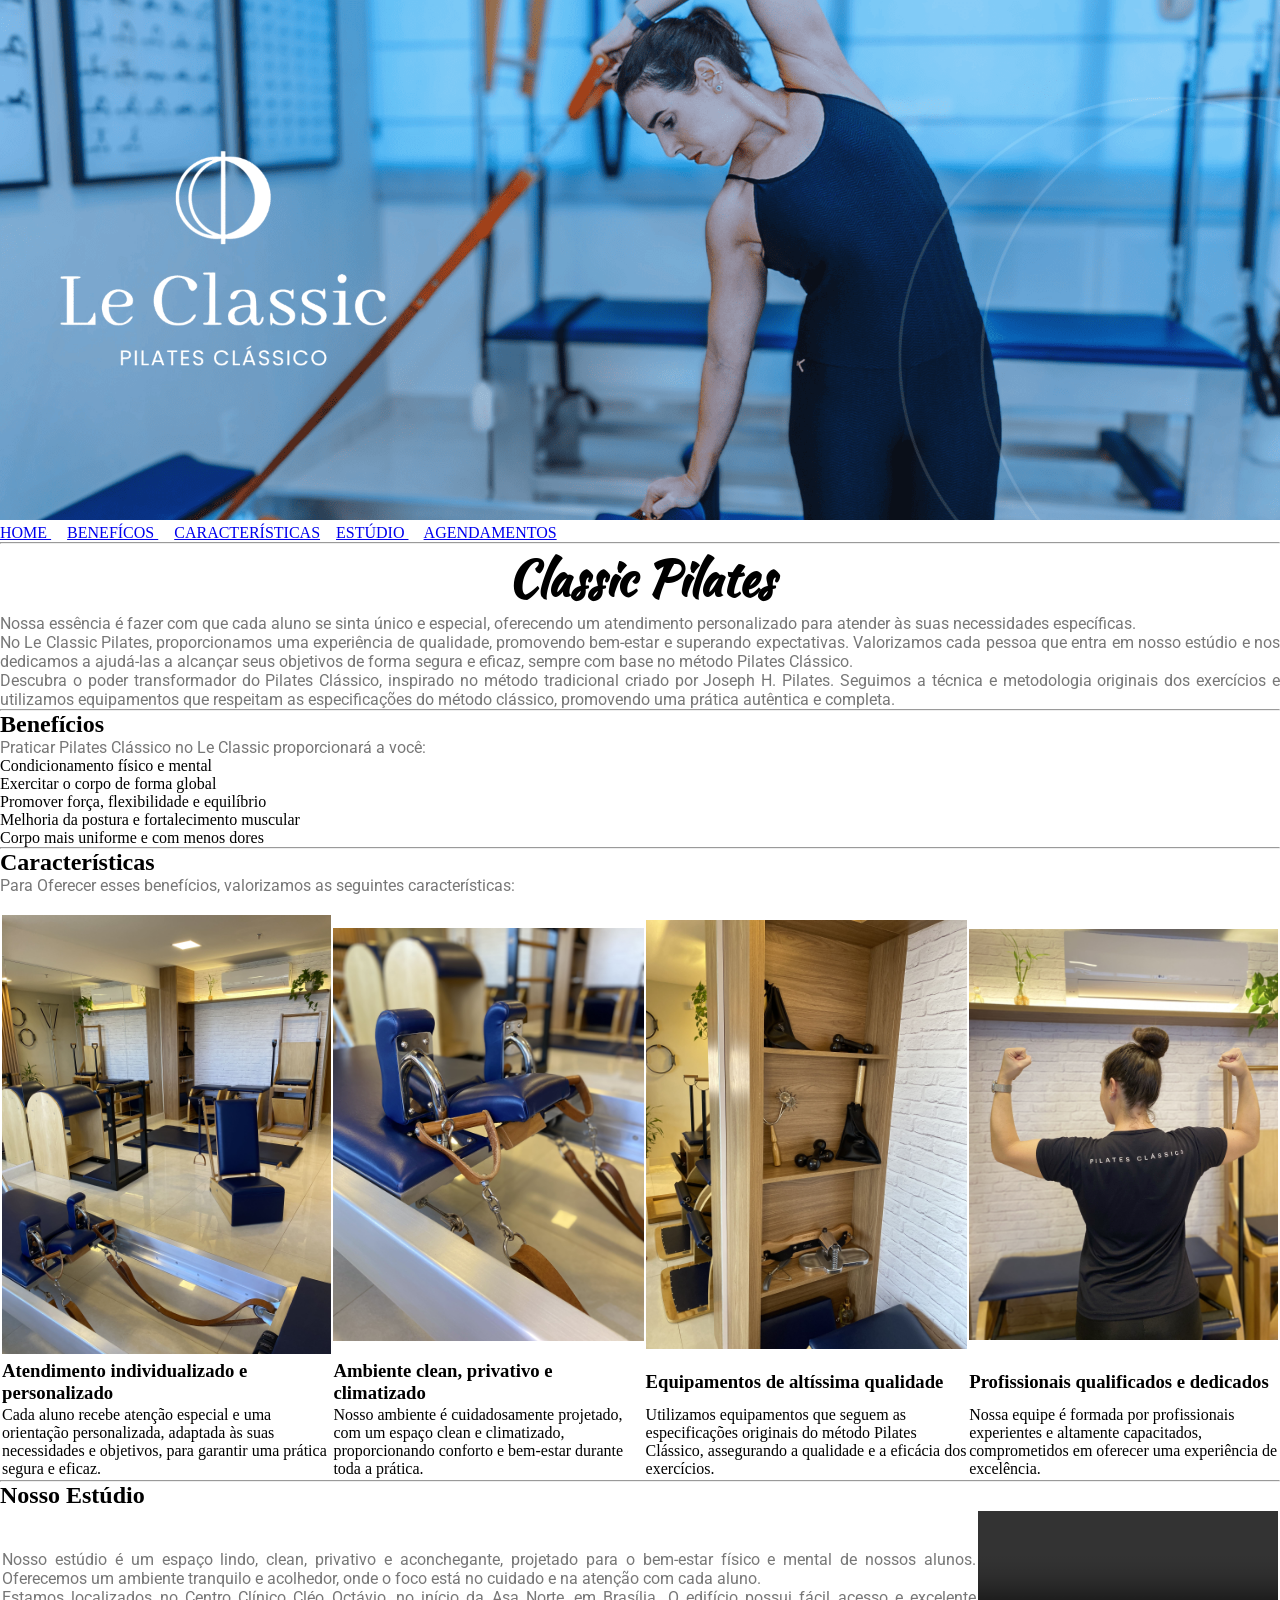
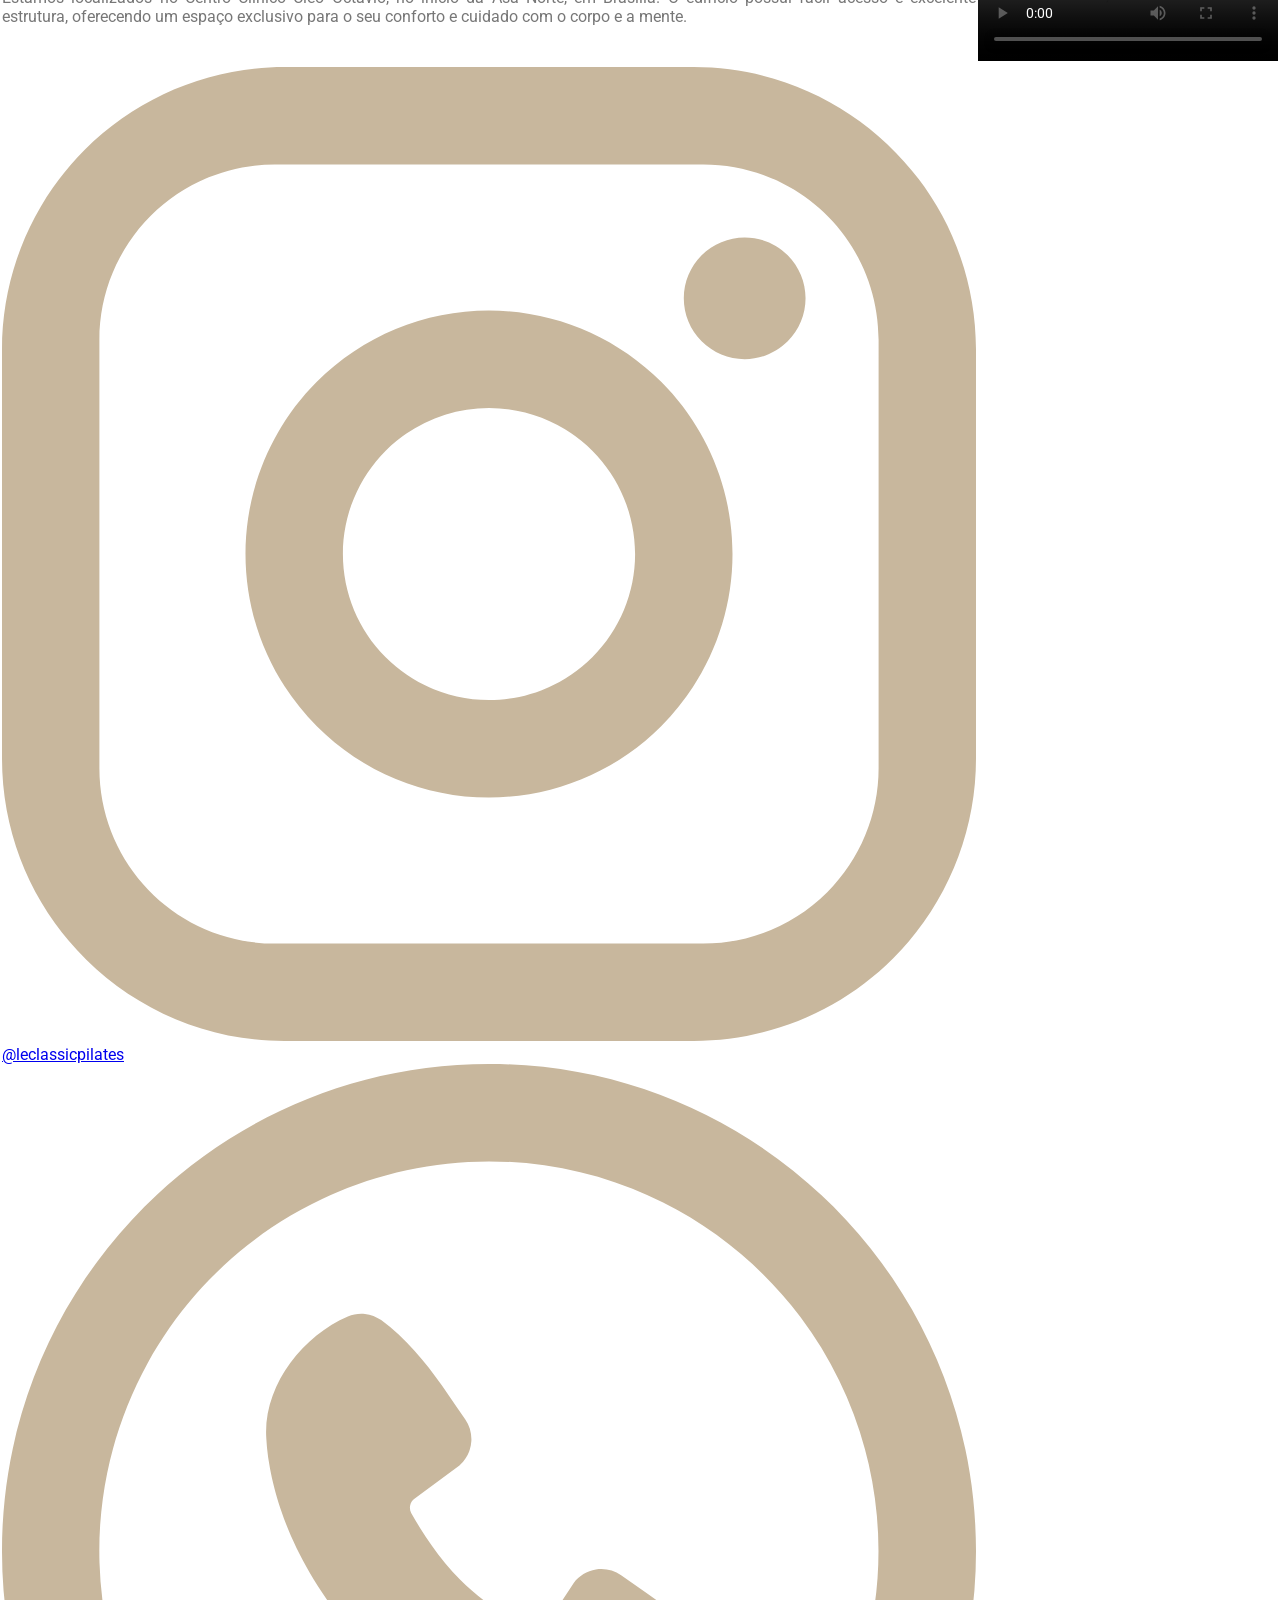
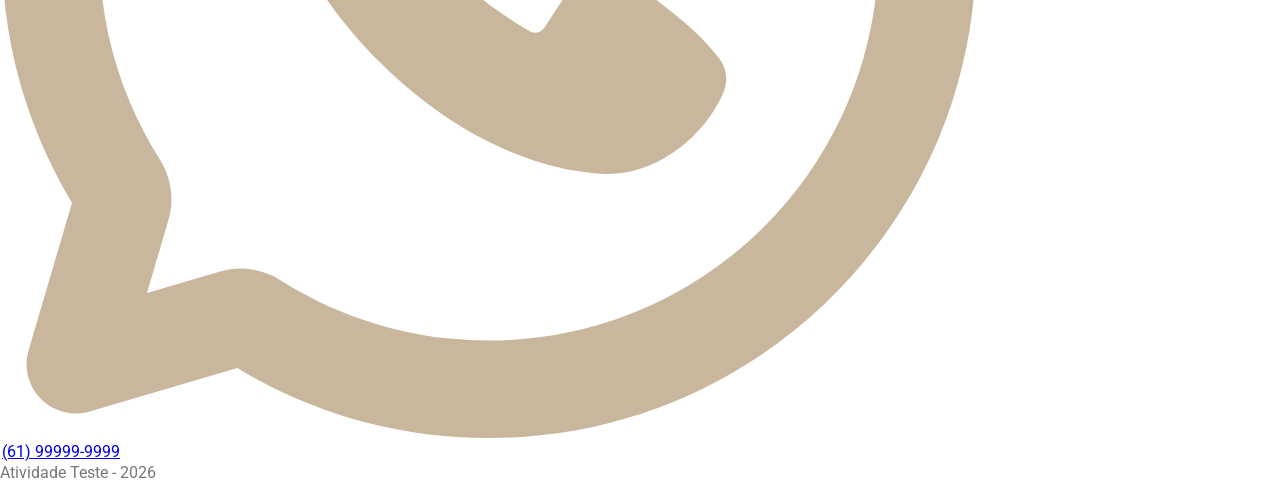
==== conteudo-leclassic/index.html @ 8fb88165 "Add files via upload" ====
<!DOCTYPE html>
<html lang="pt-br">

<head>
    <meta charset="UTF-8">

    <meta name="viewport" content="width=device-width, initial-scale=1.0">
    <meta name="author" content="Le Ferro">
    <meta name="keywords" content="separado por, até 150 caracteres">
    <meta name="description" content="até 90 caracteres">

    <title>Le Classic Pilates</title>

    <link rel="stylesheet" type="text/css" href="style.css">

</head>

<body>
    <img src="img/banner.png"
        alt="Mulher praticando alongamento em estúdio de Pilates com o logo “Le Classic” e o texto “Pilates Clássico”." />
        
            <a href="#"> HOME </a>&nbsp;&nbsp;&nbsp;
            <a href="#pag-benefícios"> BENEFÍCOS </a>&nbsp;&nbsp;&nbsp;
            <a href="#pag-características"> CARACTERÍSTICAS</a>&nbsp;&nbsp;&nbsp;
            <a href="#pag-estudio"> ESTÚDIO </a>&nbsp;&nbsp;&nbsp;
            <a href="agendamentos.html" target="_blank"> AGENDAMENTOS </a>

    <hr id="pag-benefícios" />

        <h1>Classic Pilates</h1>


        <p>Nossa essência é fazer com que cada aluno se sinta único e especial,
            oferecendo um atendimento personalizado para atender às
            suas necessidades específicas.</p>

        <p>No Le Classic Pilates, proporcionamos uma experiência de qualidade,
            promovendo bem-estar e superando expectativas.
            Valorizamos cada pessoa que entra em nosso estúdio e nos dedicamos a ajudá-las a
            alcançar seus objetivos de forma segura e eficaz,
            sempre com base no método Pilates Clássico.</p>

        <p>Descubra o poder transformador do Pilates Clássico,
            inspirado no método tradicional criado por Joseph H. Pilates.
            Seguimos a técnica e metodologia originais dos exercícios e
            utilizamos equipamentos que respeitam as especificações do método clássico,
            promovendo uma prática autêntica e completa.</p>

        <hr id="pag-características" />


            <h2>Benefícios</h2>


        <p>Praticar Pilates Clássico no Le Classic proporcionará a você:</p>

        <ul>
            <li>Condicionamento físico e mental</li>
            <li>Exercitar o corpo de forma global</li>
            <li>Promover força, flexibilidade e equilíbrio</li>
            <li>Melhoria da postura e fortalecimento muscular</li>
            <li>Corpo mais uniforme e com menos dores</li>
        </ul>
        <hr />


            <h2>Características</h2>


        <p>Para Oferecer esses benefícios, valorizamos as seguintes características:</p>
        <br>

        <table>
            <tr> <!--Referente as colunas de imagens-->
                <td> <img src="img/caracteristica2.jpg"> </td>
                <td> <img src="img/caracteristica3.jpg"> </td>
                <td> <img src="img/caracteristica1.jpg"> </td>
                <td> <img src="img/caracteristica4.jpg"> </td>
            </tr>

            <tr> <!--Referente aos titulos das img-->

                <td>

                        <h3>Atendimento individualizado e personalizado</h3>

                </td>

                <td>

                        <h3>Ambiente clean, privativo e climatizado</h3>
                    
                </td>

                <td>

                        <h3>Equipamentos de altíssima qualidade</h3>
                    
                </td>

                <td>
                        <h3>Profissionais qualificados e dedicados</h3>
                </td>

            </tr>

            <tr> <!--Descrição-->
                <td>
                    Cada aluno recebe atenção especial e uma orientação personalizada, adaptada às suas necessidades e
                    objetivos, para garantir uma prática segura e eficaz.
                </td>
                <td>
                    Nosso ambiente é cuidadosamente projetado, com um espaço clean e climatizado, proporcionando
                    conforto e bem-estar durante toda a prática.
                </td>
                <td>
                    Utilizamos equipamentos que seguem as especificações originais do método Pilates Clássico,
                    assegurando a qualidade e a eficácia dos exercícios.
                </td>
                <td>
                    Nossa equipe é formada por profissionais experientes e altamente capacitados, comprometidos em
                    oferecer uma experiência de excelência.
                </td>
            </tr>
        </table>
        <hr id="pag-estudio" />



            <h2>Nosso Estúdio</h2>


        <table>
            <tr>
                <td>
                    <p>
                        Nosso estúdio é um espaço lindo, clean, privativo e aconchegante, projetado para o bem-estar
                        físico e mental de nossos alunos.
                        Oferecemos um ambiente tranquilo e acolhedor, onde o foco está no cuidado e na atenção com cada
                        aluno.
                    </p>

                    <p>
                        Estamos localizados no Centro Clínico Cléo Octávio, no início da Asa Norte, em Brasília.
                        O edifício possui fácil acesso e excelente estrutura,
                        oferecendo um espaço exclusivo para o seu conforto e cuidado com o corpo e a mente.
                    </p>
                </td>

                <td>
                    <video src=""  controls autoplay preload="auto" loop>
                        Sem vídeo por enquanto
                    </video>
                </td>
            </tr>

            <tr>
                <td>
                    <p>

                        <a href="https://www.instagram.com/leclassicpilates" target="_blank">
                            <img src="img/logo-insta.svg" />
                            @leclassicpilates
                        </a>

                        <a href="Https://wa.me/+6199999999" target="_blank">
                            <img src="img/logo-whats.svg" />
                            (61) 99999-9999
                        </a>
                    </p>
                </td>
            </tr>


        </table>

        <p>Atividade Teste - 2026</p>
    
</body>

</html>
---- conteudo-leclassic/style.css ----
/*seletor{propriedades:valor;}*/

@import url('https://fonts.googleapis.com/css2?family=Kaushan+Script&family=Roboto:ital,wght@0,100..900;1,100..900&display=swap');

*{margin:0; padding: 0;}

body{
    background-color: rgb(255, 255, 255);
}

img {
    width: 100%;
    height: 100% ;
}

a{}

h1{
    font-family: "Kaushan Script", cursive;
    font-size: 3rem;
 
    text-align: center;
}

p{
    font-family: "Roboto", sans-serif;
    font-size: 1rem;
    color: #777;
    text-align: justify;
}
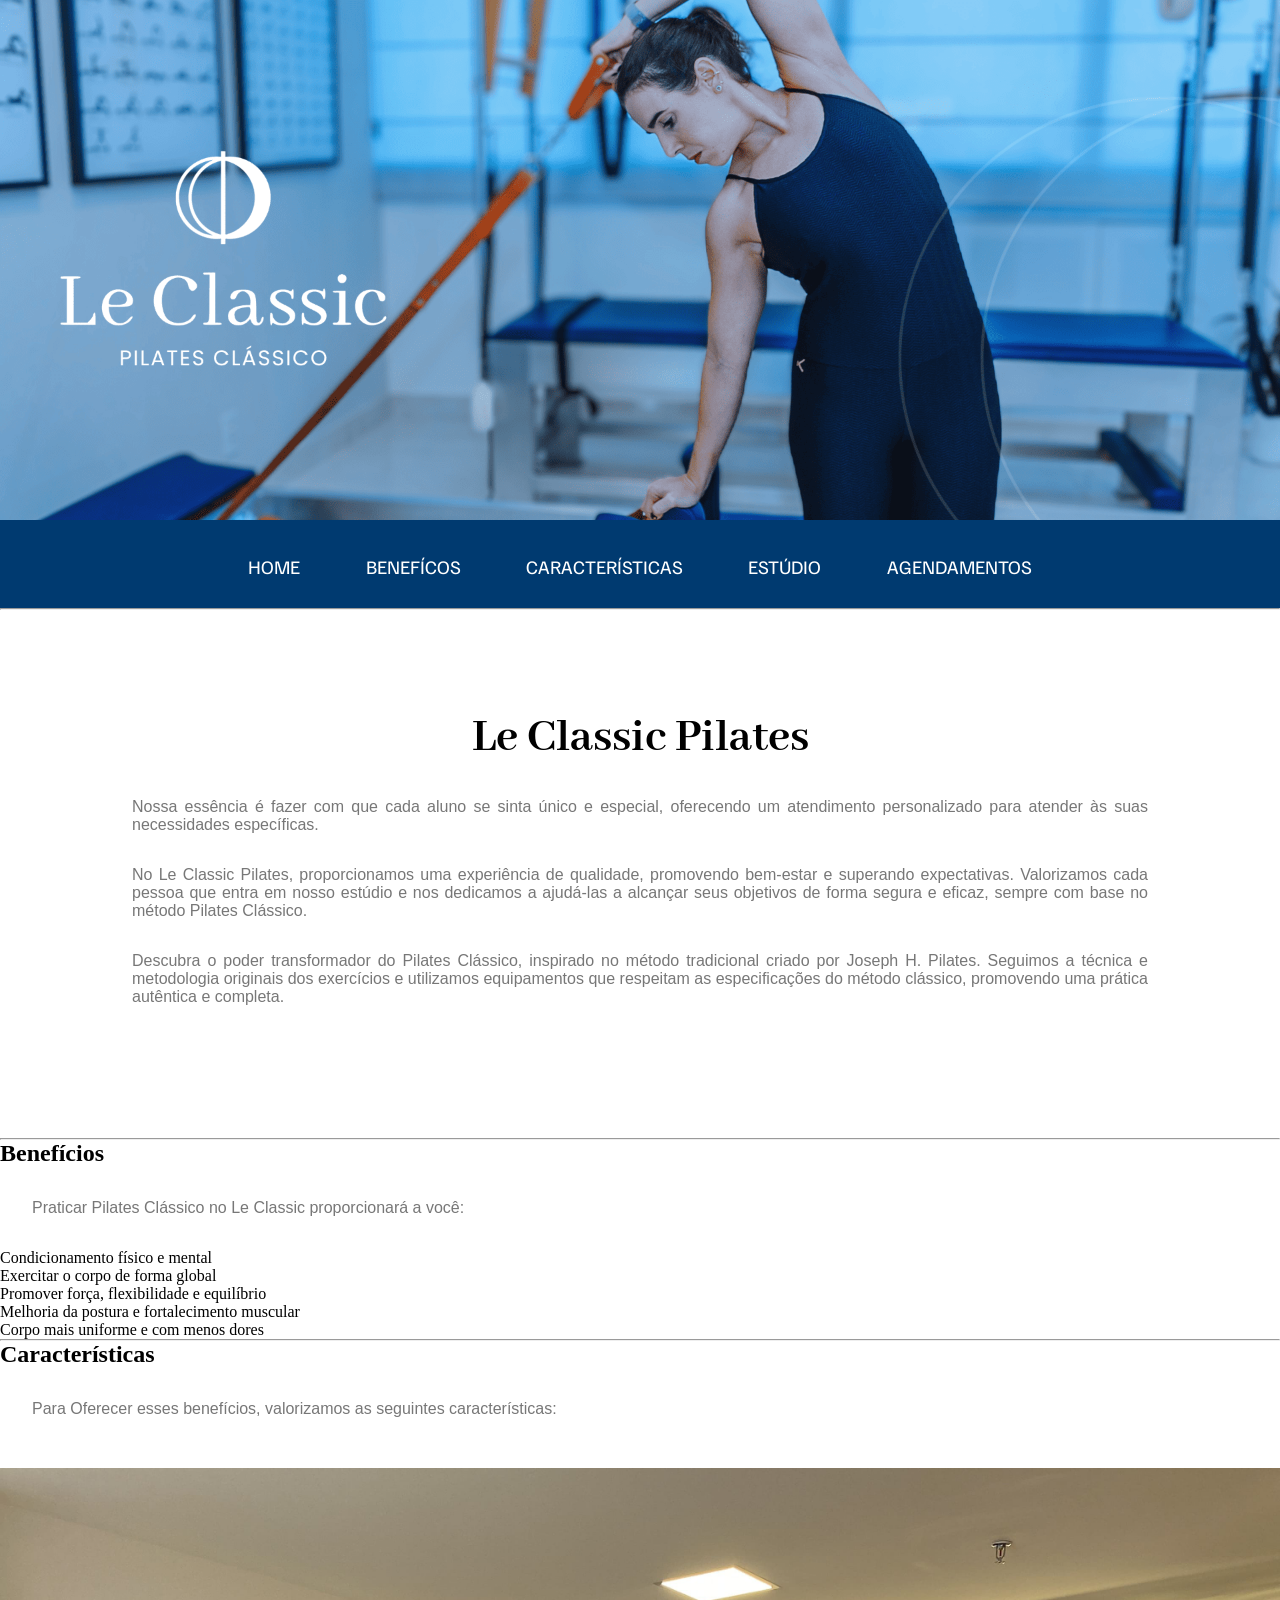
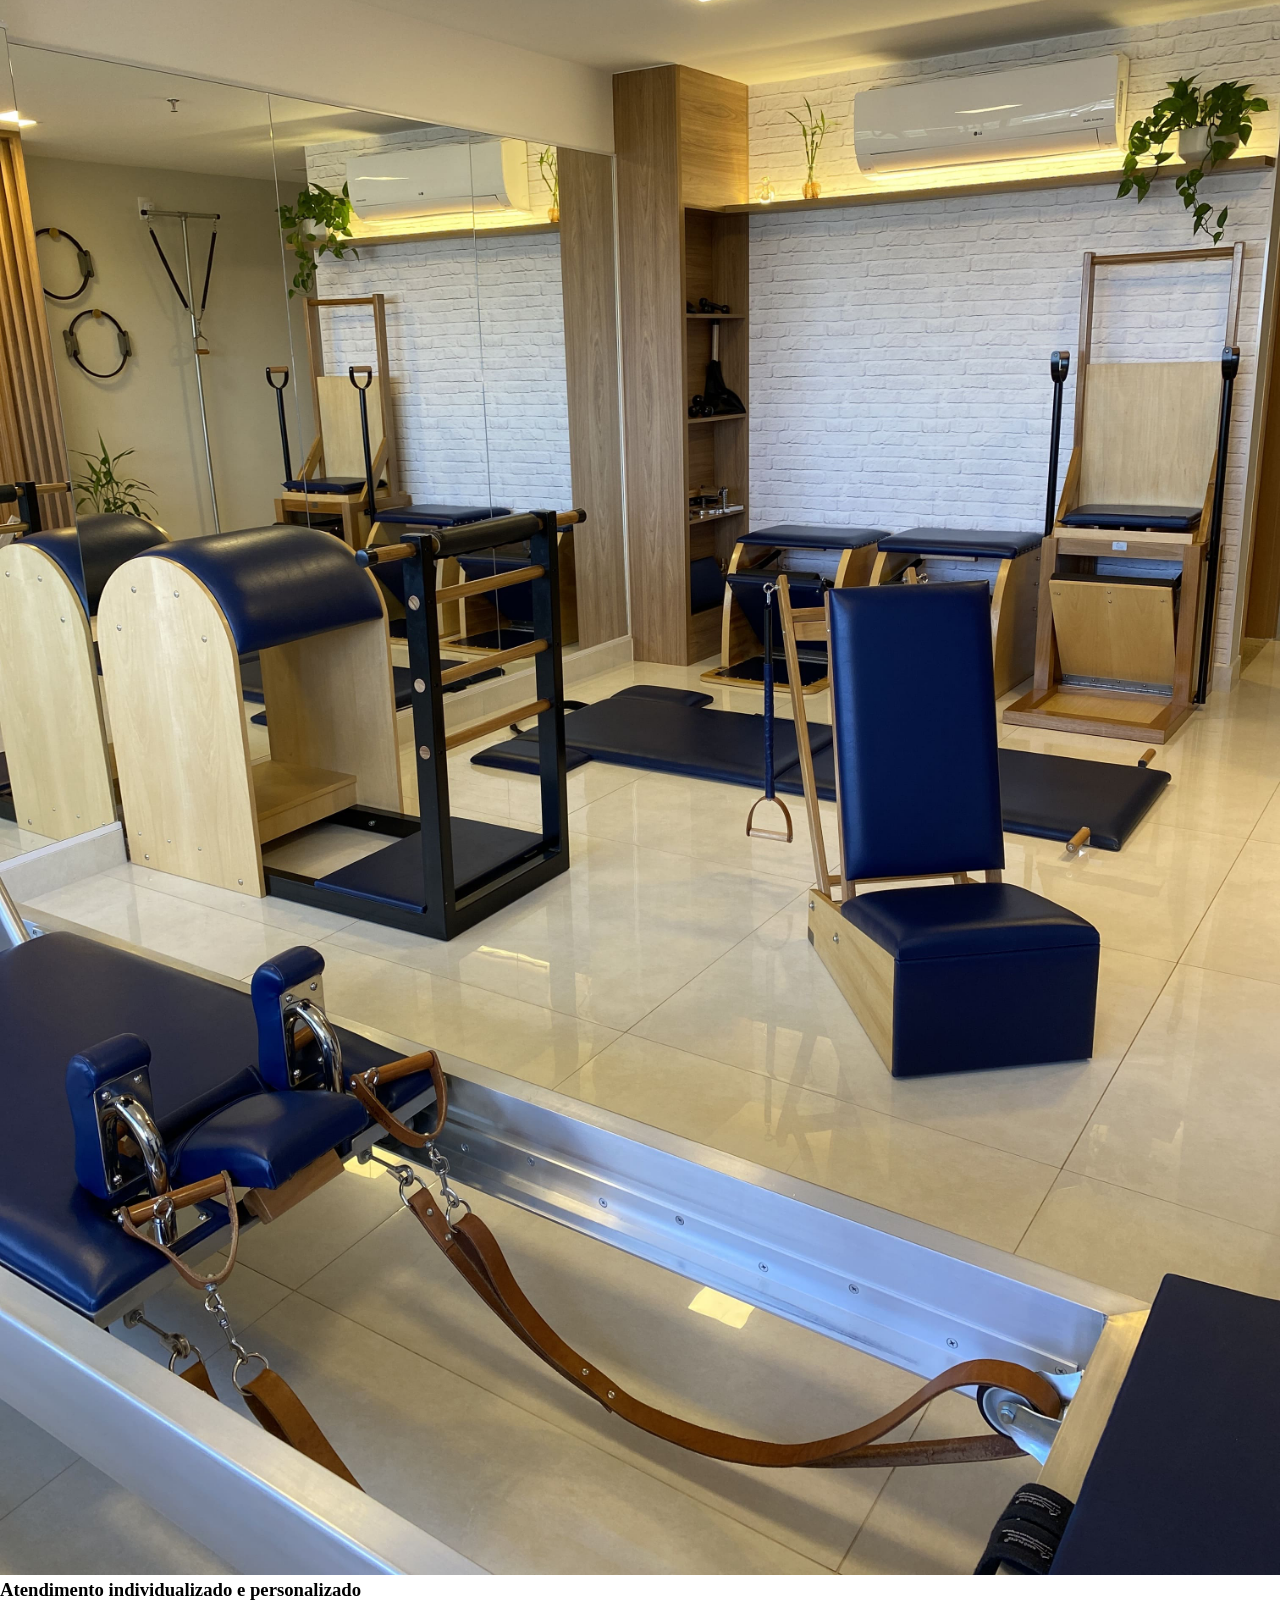
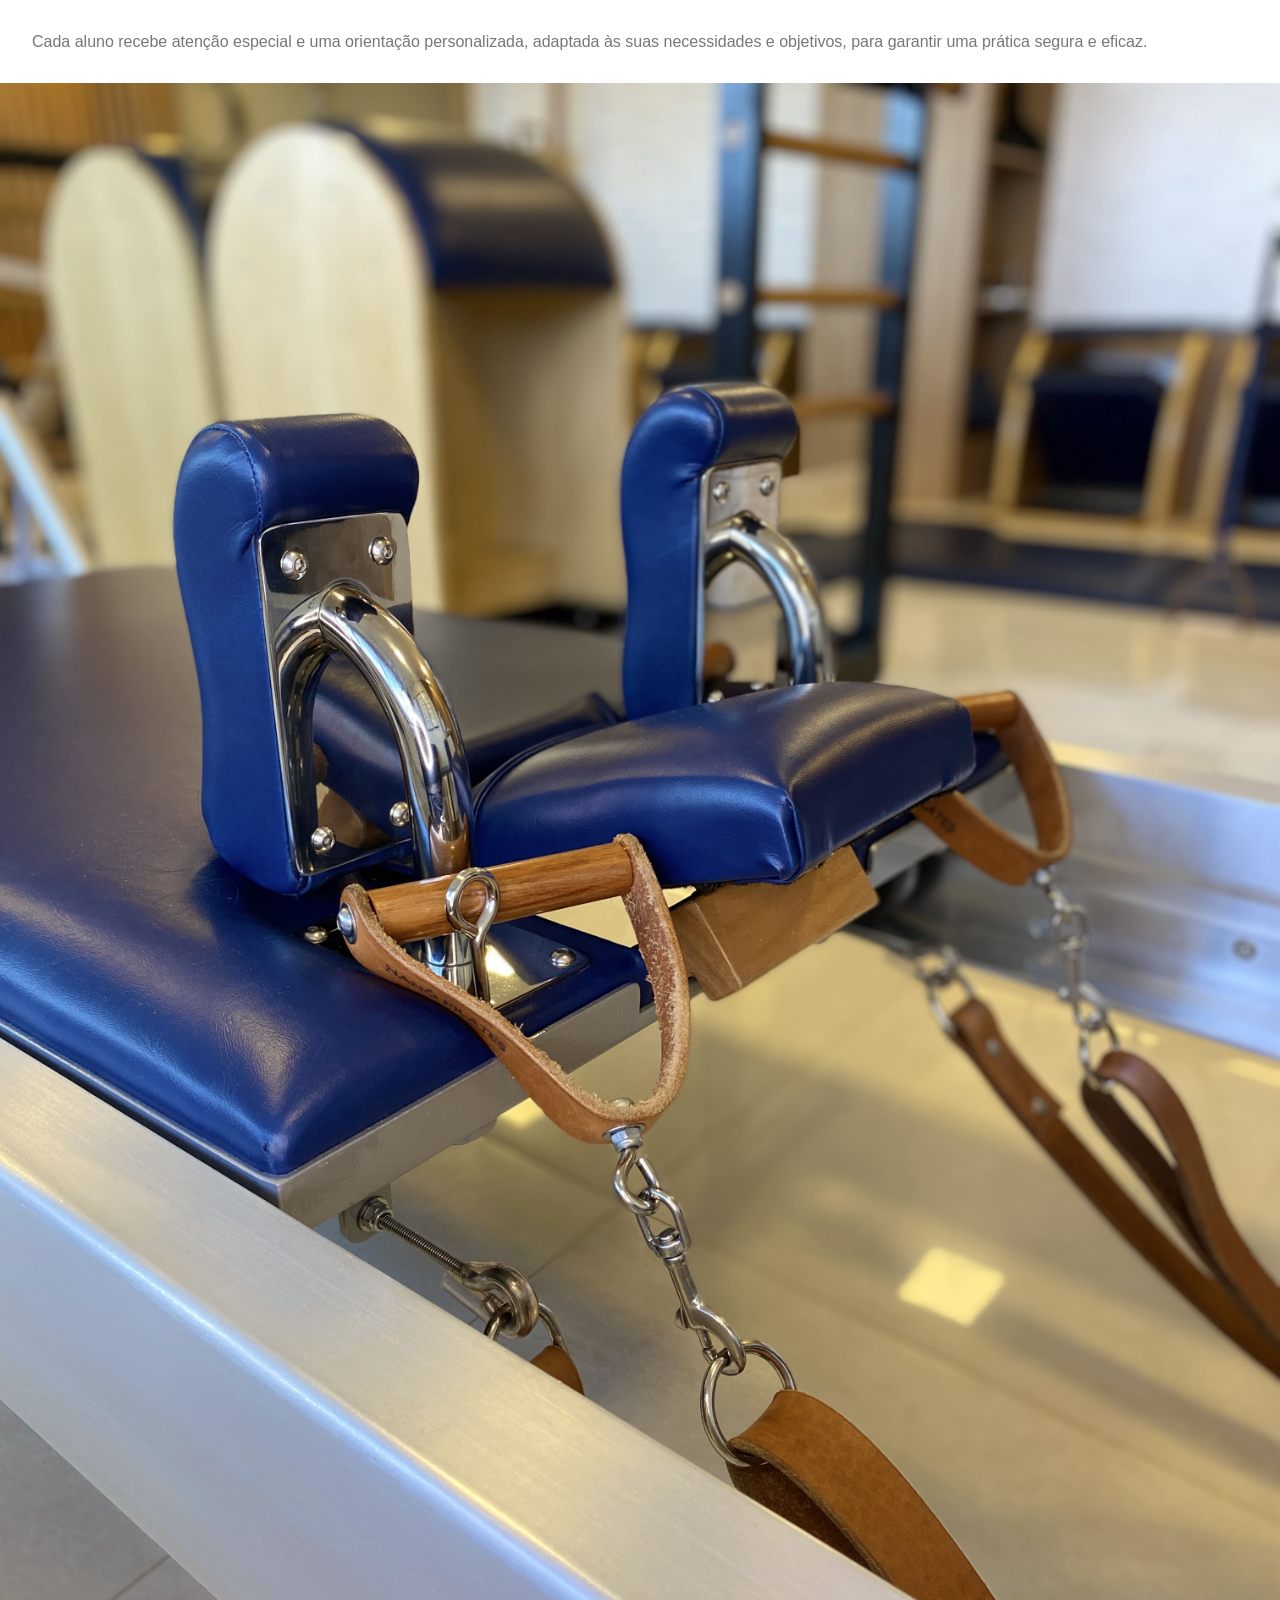
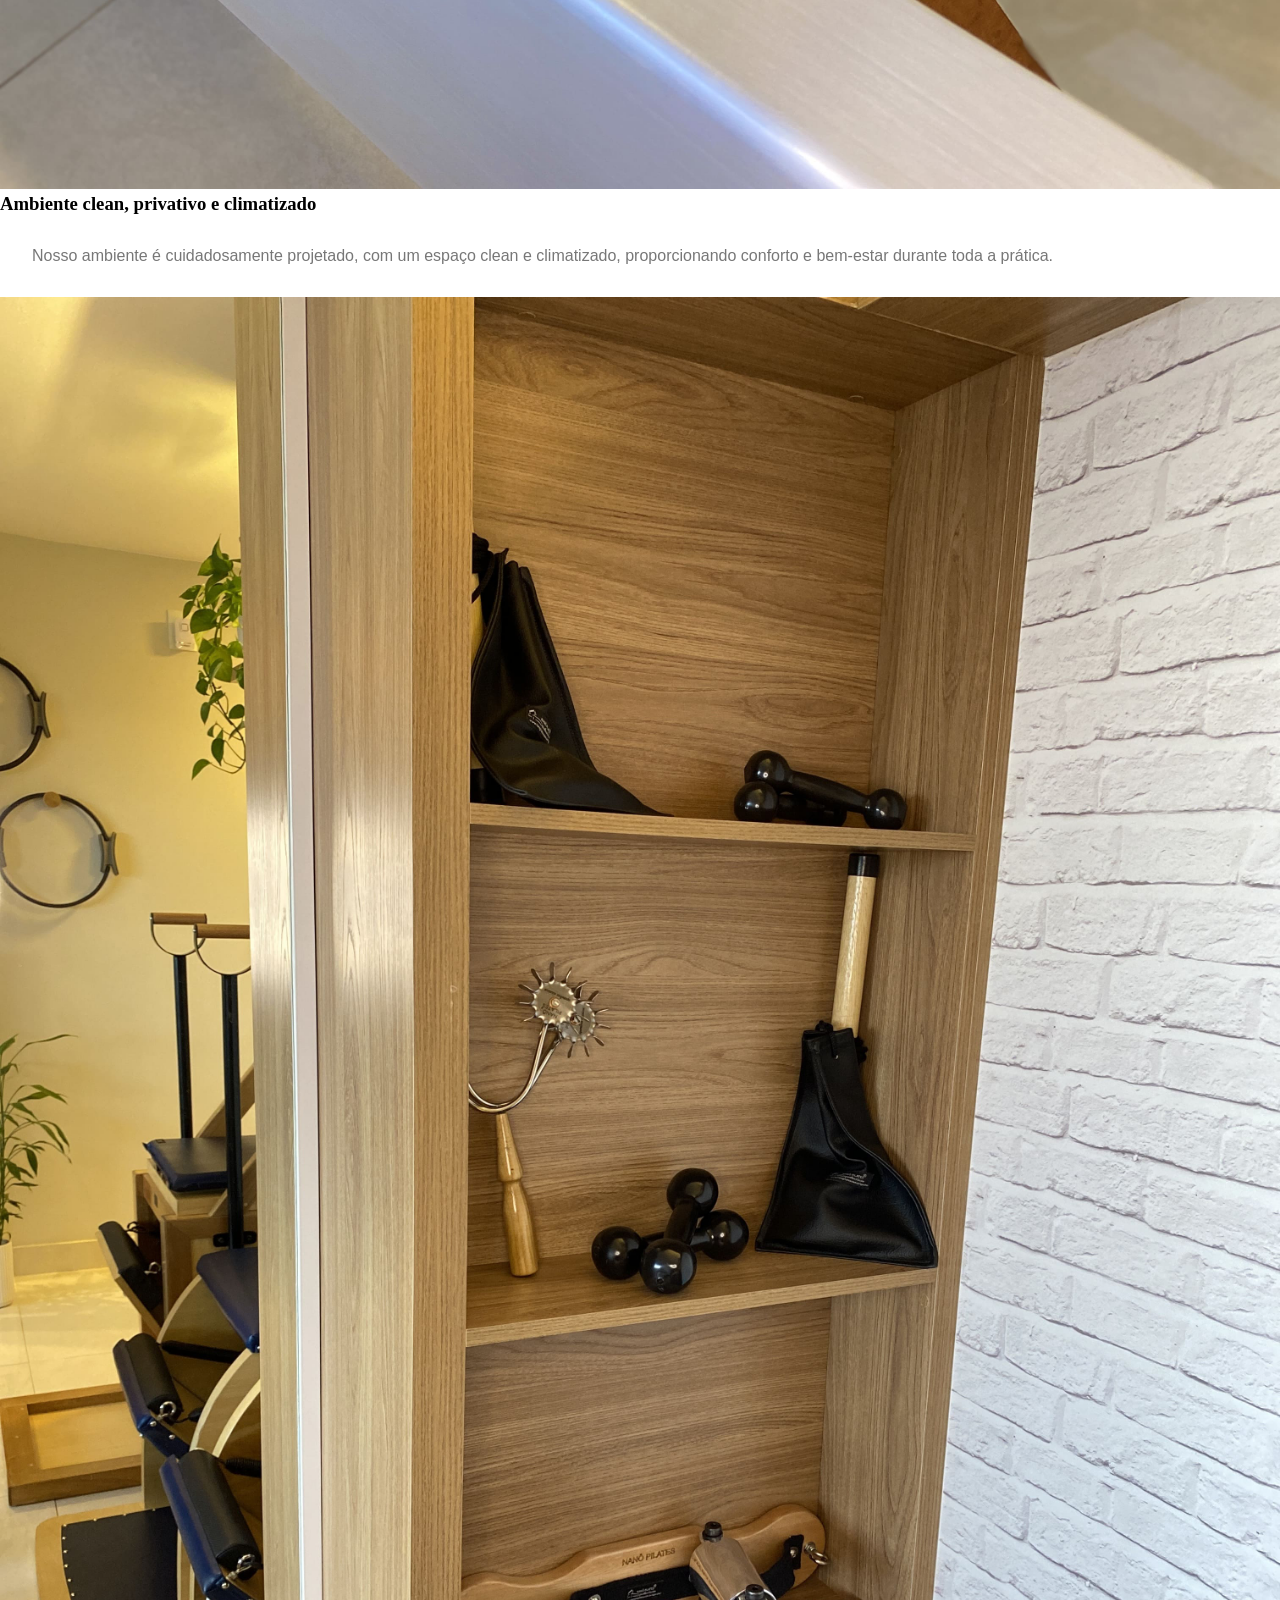
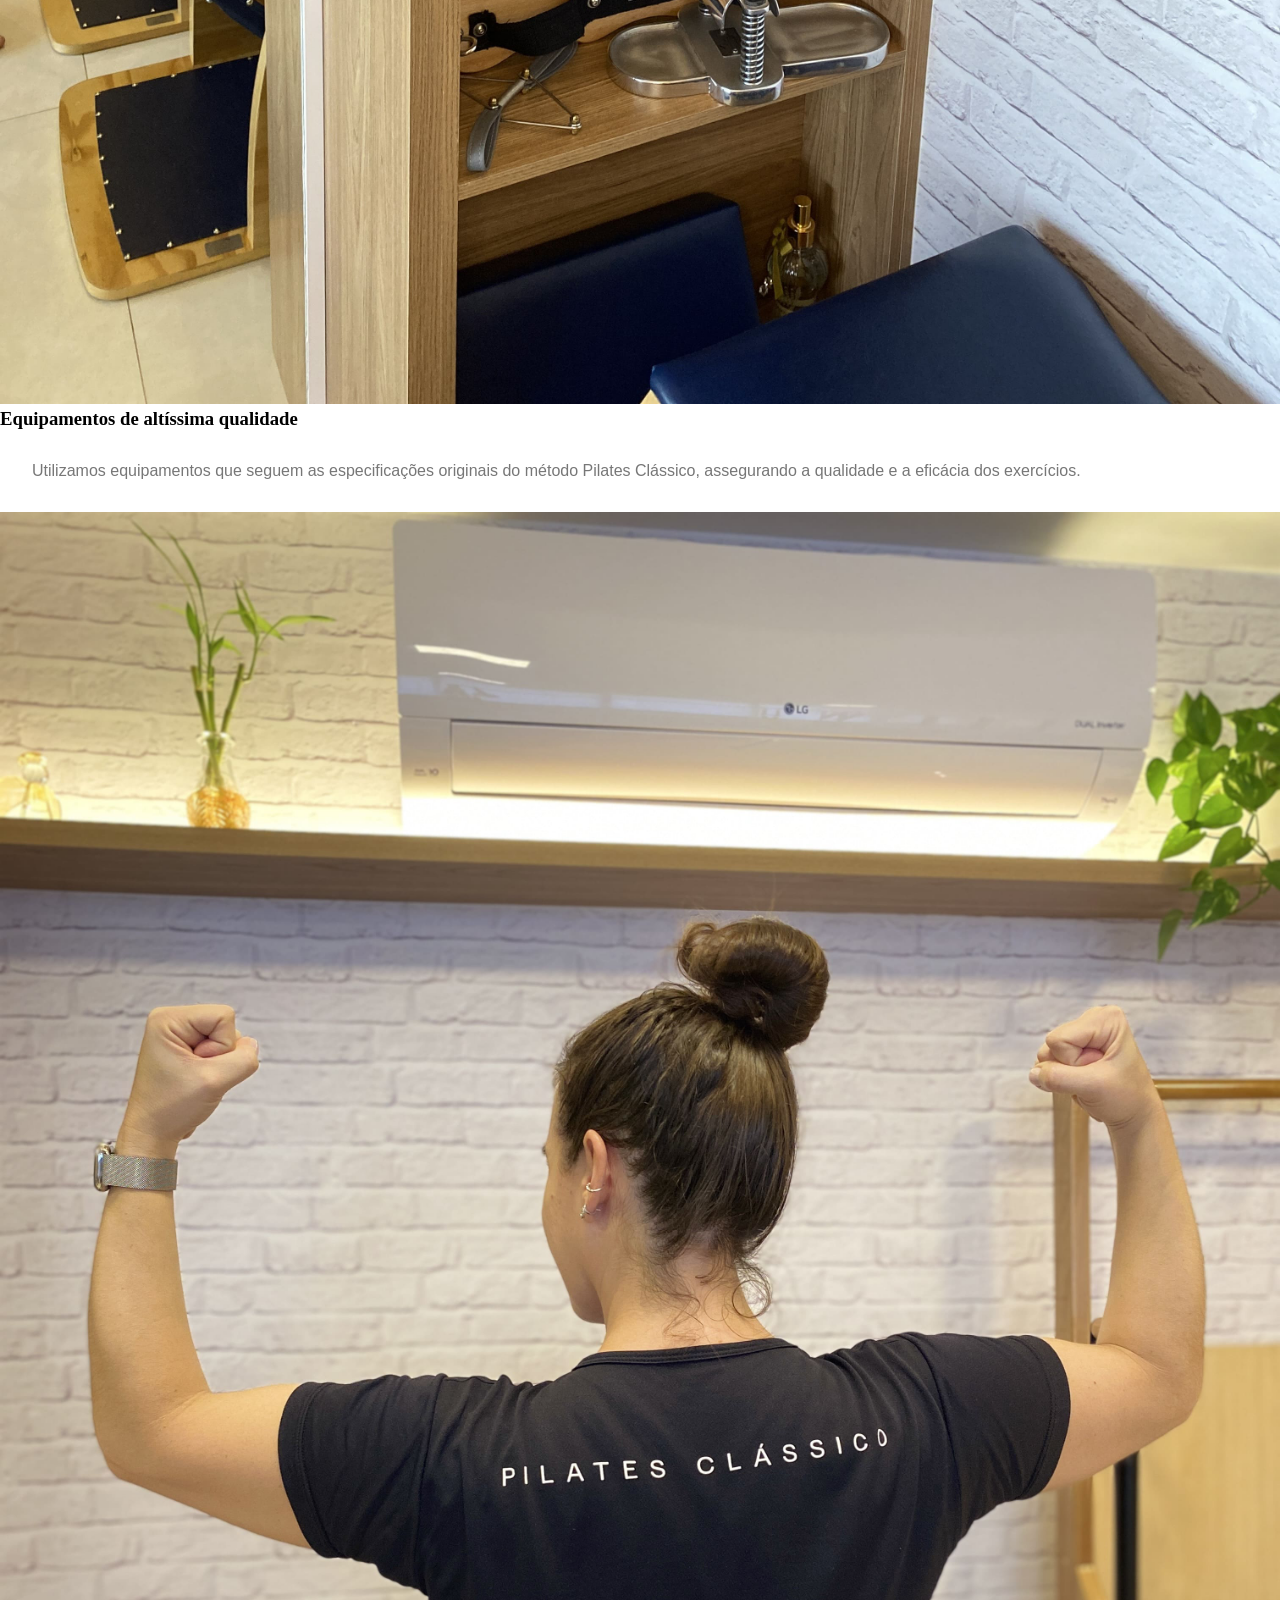
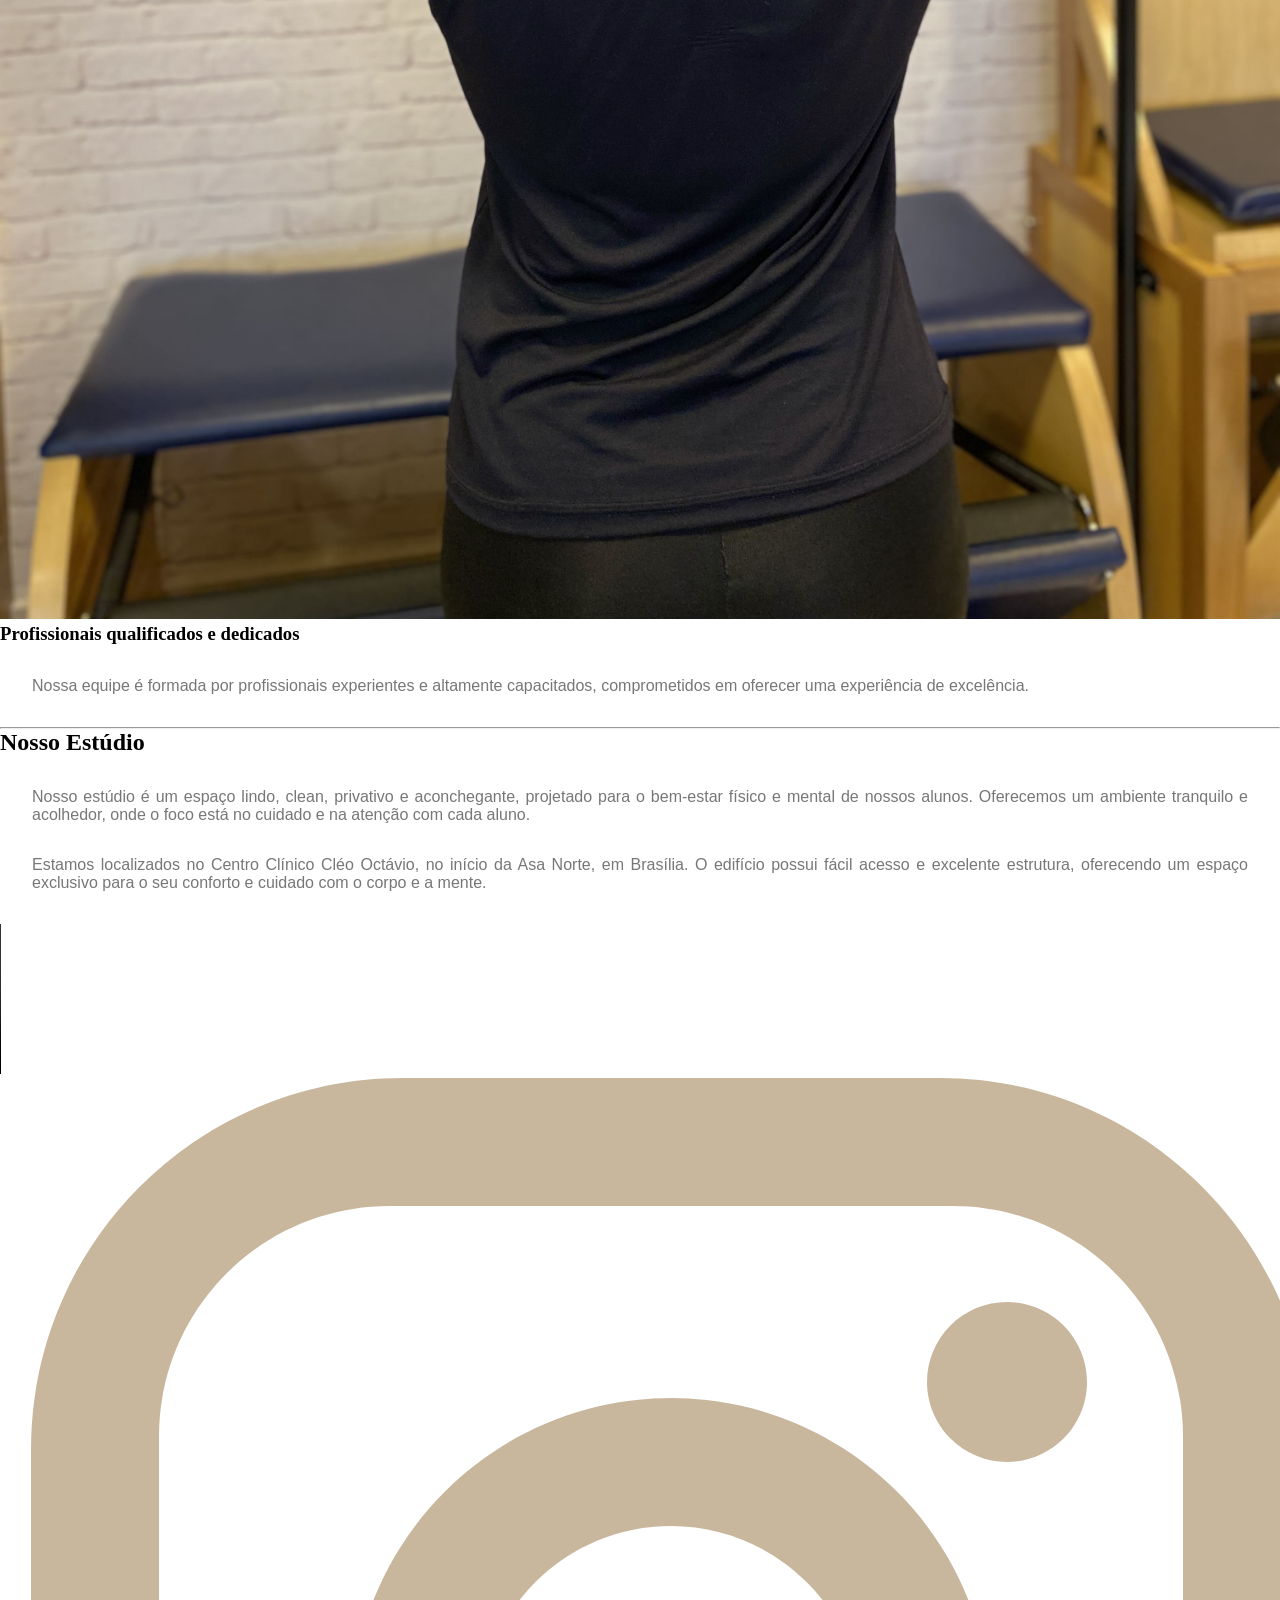
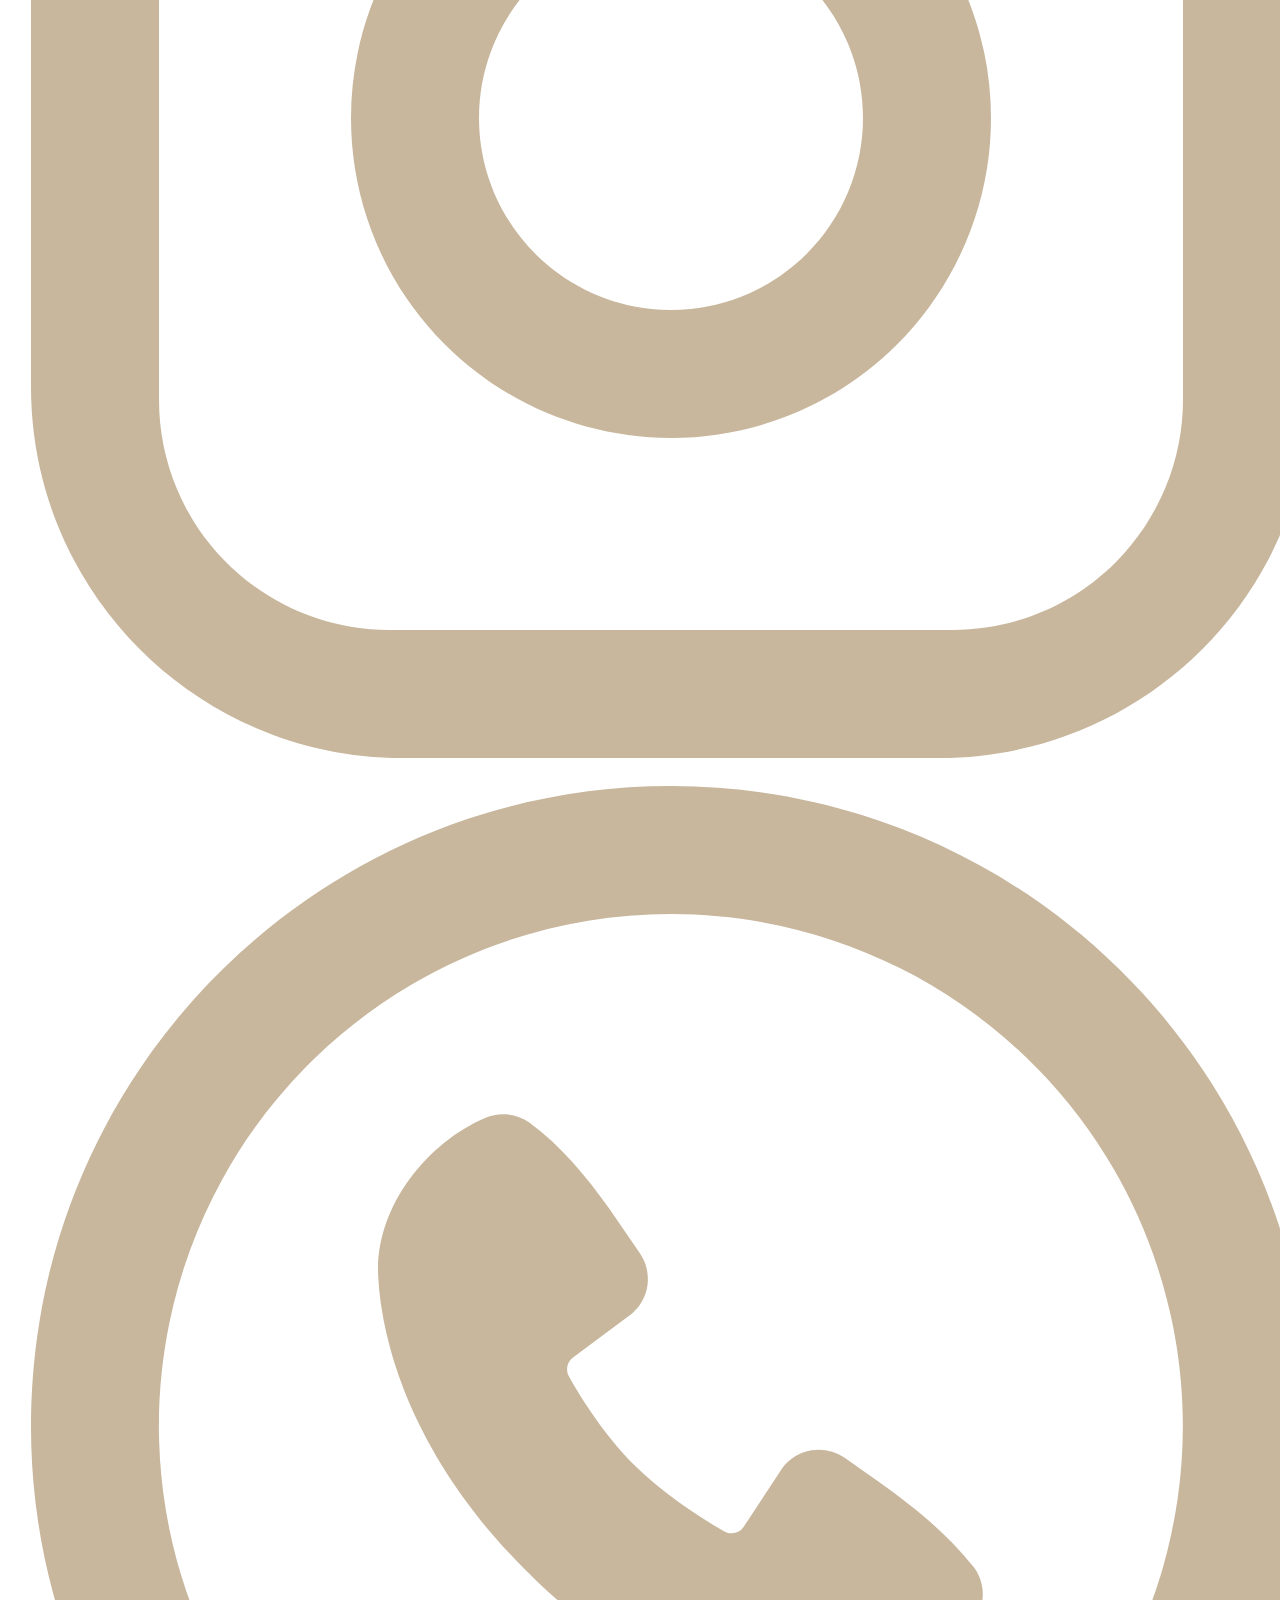
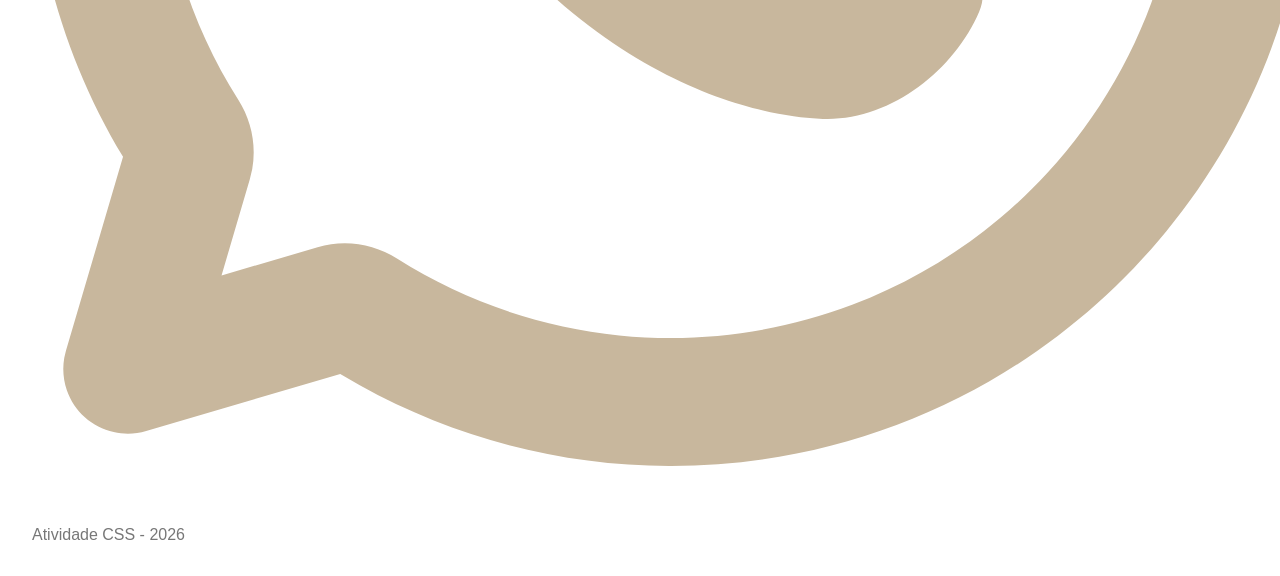
==== commit 99db41b4: "Add files via upload" ====
--- a/conteudo-leclassic/index.html
+++ b/conteudo-leclassic/index.html
@@ -16,19 +16,23 @@
 </head>
 
 <body>
-    <img src="img/banner.png"
-        alt="Mulher praticando alongamento em estúdio de Pilates com o logo “Le Classic” e o texto “Pilates Clássico”." />
-        
-            <a href="#"> HOME </a>&nbsp;&nbsp;&nbsp;
-            <a href="#pag-benefícios"> BENEFÍCOS </a>&nbsp;&nbsp;&nbsp;
-            <a href="#pag-características"> CARACTERÍSTICAS</a>&nbsp;&nbsp;&nbsp;
-            <a href="#pag-estudio"> ESTÚDIO </a>&nbsp;&nbsp;&nbsp;
-            <a href="agendamentos.html" target="_blank"> AGENDAMENTOS </a>
+    <header>
+        <img src="img/banner.png"
+            alt="Mulher praticando alongamento em estúdio de Pilates com o logo “Le Classic” e o texto “Pilates Clássico”." />
+    </header>
+
+    <nav>
+        <a href="#">HOME</a>
+        <a href="#pag-benefícios">BENEFÍCOS</a>
+        <a href="#pag-características">CARACTERÍSTICAS</a>
+        <a href="#pag-estudio">ESTÚDIO</a>
+        <a href="agendamentos.html" target="_blank">AGENDAMENTOS</a>
+    </nav>
 
     <hr id="pag-benefícios" />
 
-        <h1>Classic Pilates</h1>
-
+    <main>
+        <h1>Le Classic Pilates</h1>
 
         <p>Nossa essência é fazer com que cada aluno se sinta único e especial,
             oferecendo um atendimento personalizado para atender às
@@ -46,136 +50,81 @@
             utilizamos equipamentos que respeitam as especificações do método clássico,
             promovendo uma prática autêntica e completa.</p>
 
-        <hr id="pag-características" />
+    </main>
 
+    <hr id="pag-características" />
 
-            <h2>Benefícios</h2>
+    <h2>Benefícios</h2>
 
+    <p>Praticar Pilates Clássico no Le Classic proporcionará a você:</p>
 
-        <p>Praticar Pilates Clássico no Le Classic proporcionará a você:</p>
+    <ul>
+        <li>Condicionamento físico e mental</li>
+        <li>Exercitar o corpo de forma global</li>
+        <li>Promover força, flexibilidade e equilíbrio</li>
+        <li>Melhoria da postura e fortalecimento muscular</li>
+        <li>Corpo mais uniforme e com menos dores</li>
+    </ul>
+    <hr />
 
-        <ul>
-            <li>Condicionamento físico e mental</li>
-            <li>Exercitar o corpo de forma global</li>
-            <li>Promover força, flexibilidade e equilíbrio</li>
-            <li>Melhoria da postura e fortalecimento muscular</li>
-            <li>Corpo mais uniforme e com menos dores</li>
-        </ul>
-        <hr />
+    <h2>Características</h2>
 
+    <p>Para Oferecer esses benefícios, valorizamos as seguintes características:</p>
+    <br>
 
-            <h2>Características</h2>
+    <img src="img/caracteristica2.jpg" alt="">
+    <h3>Atendimento individualizado e personalizado</h3>
+    <p>Cada aluno recebe atenção especial e uma orientação personalizada, adaptada às suas necessidades e
+        objetivos, para garantir uma prática segura e eficaz.</p>
 
+    <img src="img/caracteristica3.jpg" alt="">
+    <h3>Ambiente clean, privativo e climatizado</h3>
+    <p>Nosso ambiente é cuidadosamente projetado, com um espaço clean e climatizado, proporcionando
+        conforto e bem-estar durante toda a prática.</p>
 
-        <p>Para Oferecer esses benefícios, valorizamos as seguintes características:</p>
-        <br>
+    <img src="img/caracteristica1.jpg" alt="">
+    <h3>Equipamentos de altíssima qualidade</h3>
+    <p>Utilizamos equipamentos que seguem as especificações originais do método Pilates Clássico,
+        assegurando a qualidade e a eficácia dos exercícios.</p>
 
-        <table>
-            <tr> <!--Referente as colunas de imagens-->
-                <td> <img src="img/caracteristica2.jpg"> </td>
-                <td> <img src="img/caracteristica3.jpg"> </td>
-                <td> <img src="img/caracteristica1.jpg"> </td>
-                <td> <img src="img/caracteristica4.jpg"> </td>
-            </tr>
+    <img src="img/caracteristica4.jpg" alt="">
+    <h3>Profissionais qualificados e dedicados</h3>
+    <p>Nossa equipe é formada por profissionais experientes e altamente capacitados, comprometidos em
+        oferecer uma experiência de excelência.</p>
 
-            <tr> <!--Referente aos titulos das img-->
+    <hr id="pag-estudio" />
 
-                <td>
+    <h2>Nosso Estúdio</h2>
 
-                        <h3>Atendimento individualizado e personalizado</h3>
+    <p>
+        Nosso estúdio é um espaço lindo, clean, privativo e aconchegante, projetado para o bem-estar
+        físico e mental de nossos alunos.
+        Oferecemos um ambiente tranquilo e acolhedor, onde o foco está no cuidado e na atenção com cada
+        aluno.
+    </p>
 
-                </td>
+    <p>
+        Estamos localizados no Centro Clínico Cléo Octávio, no início da Asa Norte, em Brasília.
+        O edifício possui fácil acesso e excelente estrutura,
+        oferecendo um espaço exclusivo para o seu conforto e cuidado com o corpo e a mente.
+    </p>
 
-                <td>
+    <video src="" controls autoplay preload="auto" loop>
+        Sem vídeo por enquanto
+    </video>
 
-                        <h3>Ambiente clean, privativo e climatizado</h3>
-                    
-                </td>
+    <a href="https://www.instagram.com/leclassicpilates" target="_blank">
+        <img src="img/logo-insta.svg" />
+        @leclassicpilates
+    </a>
 
-                <td>
+    <a href="Https://wa.me/+6199999999" target="_blank">
+        <img src="img/logo-whats.svg" />
+        (61) 99999-9999
+    </a>
 
-                        <h3>Equipamentos de altíssima qualidade</h3>
-                    
-                </td>
+    <p>Atividade CSS - 2026</p>
 
-                <td>
-                        <h3>Profissionais qualificados e dedicados</h3>
-                </td>
-
-            </tr>
-
-            <tr> <!--Descrição-->
-                <td>
-                    Cada aluno recebe atenção especial e uma orientação personalizada, adaptada às suas necessidades e
-                    objetivos, para garantir uma prática segura e eficaz.
-                </td>
-                <td>
-                    Nosso ambiente é cuidadosamente projetado, com um espaço clean e climatizado, proporcionando
-                    conforto e bem-estar durante toda a prática.
-                </td>
-                <td>
-                    Utilizamos equipamentos que seguem as especificações originais do método Pilates Clássico,
-                    assegurando a qualidade e a eficácia dos exercícios.
-                </td>
-                <td>
-                    Nossa equipe é formada por profissionais experientes e altamente capacitados, comprometidos em
-                    oferecer uma experiência de excelência.
-                </td>
-            </tr>
-        </table>
-        <hr id="pag-estudio" />
-
-
-
-            <h2>Nosso Estúdio</h2>
-
-
-        <table>
-            <tr>
-                <td>
-                    <p>
-                        Nosso estúdio é um espaço lindo, clean, privativo e aconchegante, projetado para o bem-estar
-                        físico e mental de nossos alunos.
-                        Oferecemos um ambiente tranquilo e acolhedor, onde o foco está no cuidado e na atenção com cada
-                        aluno.
-                    </p>
-
-                    <p>
-                        Estamos localizados no Centro Clínico Cléo Octávio, no início da Asa Norte, em Brasília.
-                        O edifício possui fácil acesso e excelente estrutura,
-                        oferecendo um espaço exclusivo para o seu conforto e cuidado com o corpo e a mente.
-                    </p>
-                </td>
-
-                <td>
-                    <video src=""  controls autoplay preload="auto" loop>
-                        Sem vídeo por enquanto
-                    </video>
-                </td>
-            </tr>
-
-            <tr>
-                <td>
-                    <p>
-
-                        <a href="https://www.instagram.com/leclassicpilates" target="_blank">
-                            <img src="img/logo-insta.svg" />
-                            @leclassicpilates
-                        </a>
-
-                        <a href="Https://wa.me/+6199999999" target="_blank">
-                            <img src="img/logo-whats.svg" />
-                            (61) 99999-9999
-                        </a>
-                    </p>
-                </td>
-            </tr>
-
-
-        </table>
-
-        <p>Atividade Teste - 2026</p>
-    
 </body>
 
-</html>
+</html>
--- a/conteudo-leclassic/style.css
+++ b/conteudo-leclassic/style.css
@@ -1,6 +1,6 @@
 /*seletor{propriedades:valor;}*/
 
-@import url('https://fonts.googleapis.com/css2?family=Kaushan+Script&family=Roboto:ital,wght@0,100..900;1,100..900&display=swap');
+@import url('https://fonts.googleapis.com/css2?family=Abhaya+Libre:wght@400;500;600;700;800&family=Familjen+Grotesk:ital,wght@0,400..700;1,400..700&display=swap');
 
 *{margin:0; padding: 0;}
 
@@ -8,23 +8,42 @@
     background-color: rgb(255, 255, 255);
 }
 
+header {
+    width: 100%;
+    background-color: #003A70;
+}
 img {
     width: 100%;
-    height: 100% ;
 }
 
-a{}
-
-h1{
-    font-family: "Kaushan Script", cursive;
-    font-size: 3rem;
- 
+nav {
+    background-color: #003A70;
+    padding: 30px;
     text-align: center;
 }
 
-p{
+a{
+    color: #FFF;
+    margin: 1.6em;
+    font-family: "Familjen Grotesk", sans-serif;
+    font-size: 1.2em;
+    text-decoration: none;
+}
+
+main {
+    padding: 100px;
+}
+
+h1 {
+    font-family: "Abhaya Libre", serif;
+    font-size: 3rem;
+    text-align: center;
+}
+
+p {
+    margin: 2em;
     font-family: "Roboto", sans-serif;
-    font-size: 1rem;
+    font-size: 1em;
     color: #777;
     text-align: justify;
 }
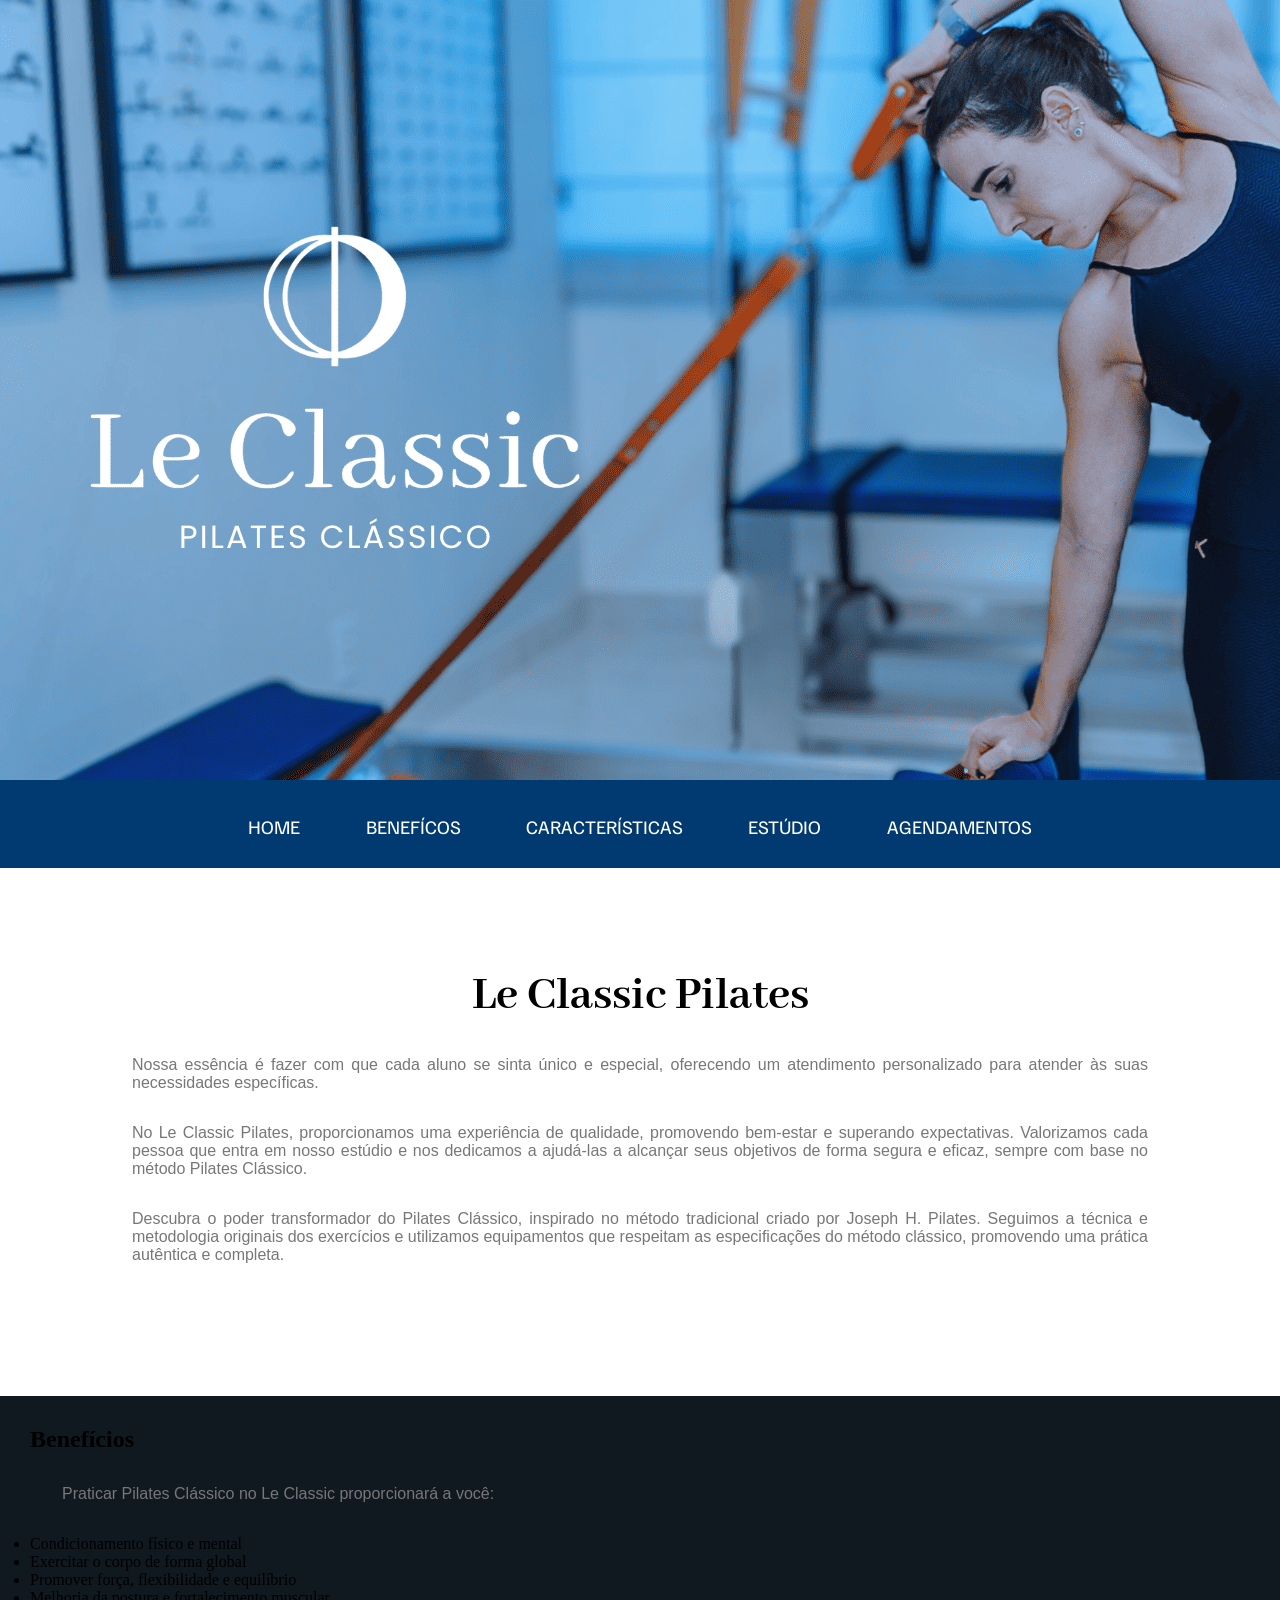
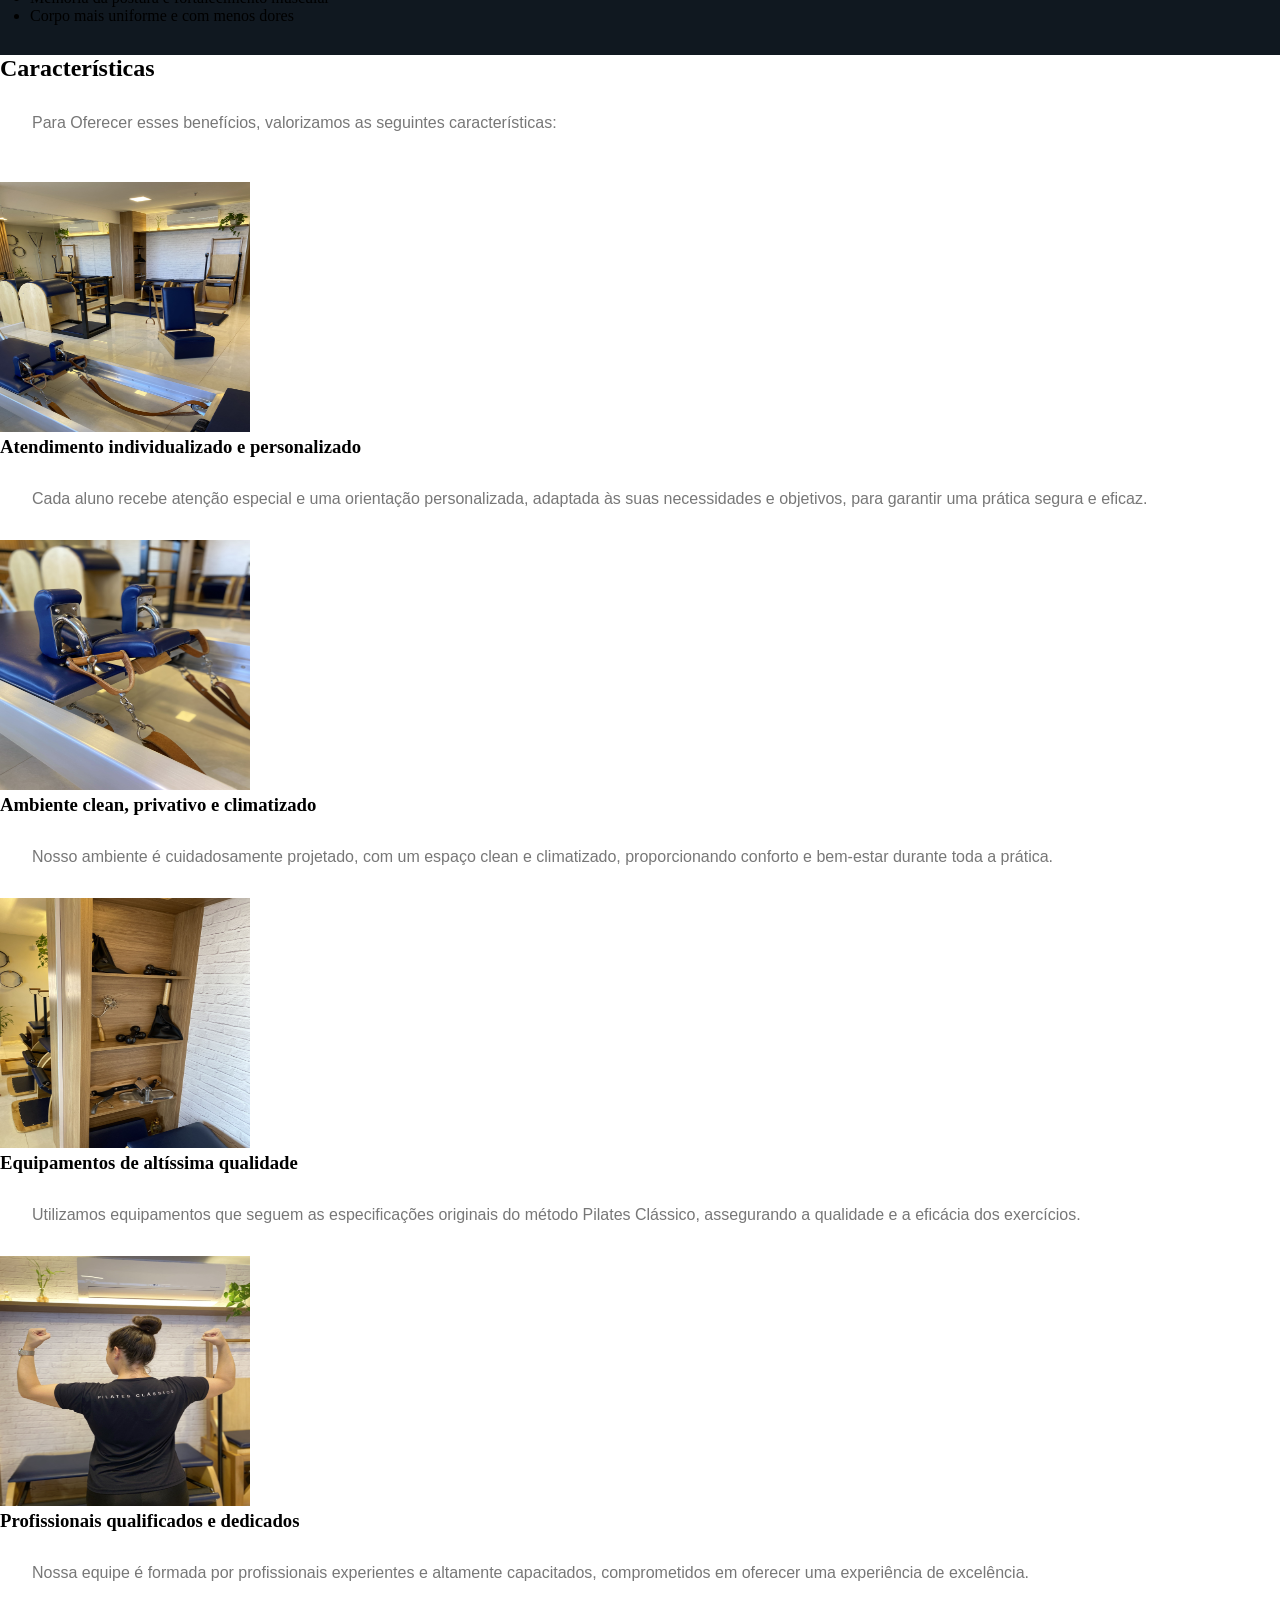
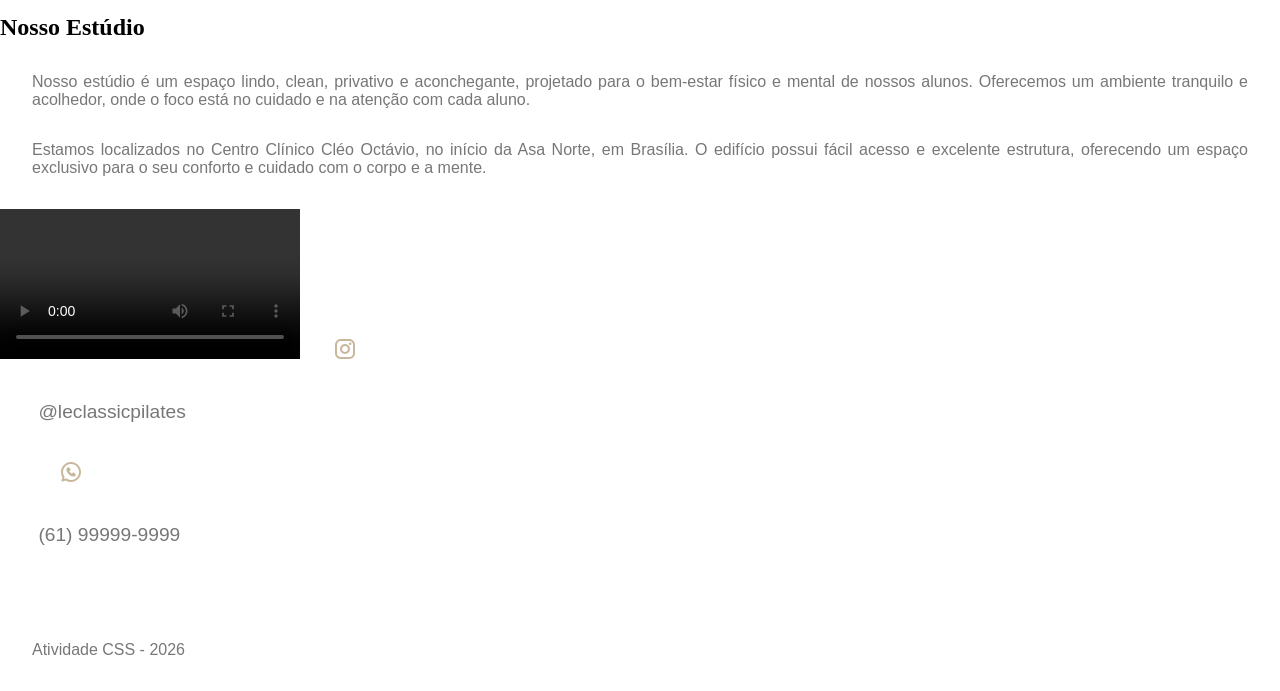
==== commit ac760884: "Acresentadas codigos dos videos 5 ao 10" ====
--- a/conteudo-leclassic/index.html
+++ b/conteudo-leclassic/index.html
@@ -22,109 +22,110 @@
     </header>
 
     <nav>
-        <a href="#">HOME</a>
-        <a href="#pag-benefícios">BENEFÍCOS</a>
-        <a href="#pag-características">CARACTERÍSTICAS</a>
-        <a href="#pag-estudio">ESTÚDIO</a>
-        <a href="agendamentos.html" target="_blank">AGENDAMENTOS</a>
+        <a class="a-menu" href="#">HOME</a>
+        <a class="a-menu" href="#pag-benefícios">BENEFÍCOS</a>
+        <a class="a-menu" href="#pag-características">CARACTERÍSTICAS</a>
+        <a class="a-menu" href="#pag-estudio">ESTÚDIO</a>
+        <a class="a-menu" href="agendamentos.html" target="_blank">AGENDAMENTOS</a>
     </nav>
 
-    <hr id="pag-benefícios" />
+    <main>
+        <article>
+            <h1>Le Classic Pilates</h1>
 
-    <main>
-        <h1>Le Classic Pilates</h1>
+            <p>Nossa essência é fazer com que cada aluno se sinta único e especial,
+                oferecendo um atendimento personalizado para atender às
+                suas necessidades específicas.</p>
 
-        <p>Nossa essência é fazer com que cada aluno se sinta único e especial,
-            oferecendo um atendimento personalizado para atender às
-            suas necessidades específicas.</p>
+            <p>No Le Classic Pilates, proporcionamos uma experiência de qualidade,
+                promovendo bem-estar e superando expectativas.
+                Valorizamos cada pessoa que entra em nosso estúdio e nos dedicamos a ajudá-las a
+                alcançar seus objetivos de forma segura e eficaz,
+                sempre com base no método Pilates Clássico.</p>
 
-        <p>No Le Classic Pilates, proporcionamos uma experiência de qualidade,
-            promovendo bem-estar e superando expectativas.
-            Valorizamos cada pessoa que entra em nosso estúdio e nos dedicamos a ajudá-las a
-            alcançar seus objetivos de forma segura e eficaz,
-            sempre com base no método Pilates Clássico.</p>
-
-        <p>Descubra o poder transformador do Pilates Clássico,
-            inspirado no método tradicional criado por Joseph H. Pilates.
-            Seguimos a técnica e metodologia originais dos exercícios e
-            utilizamos equipamentos que respeitam as especificações do método clássico,
-            promovendo uma prática autêntica e completa.</p>
+            <p>Descubra o poder transformador do Pilates Clássico,
+                inspirado no método tradicional criado por Joseph H. Pilates.
+                Seguimos a técnica e metodologia originais dos exercícios e
+                utilizamos equipamentos que respeitam as especificações do método clássico,
+                promovendo uma prática autêntica e completa.</p>
+        </article>
 
     </main>
 
-    <hr id="pag-características" />
+    <section id="pag-benefícios">
+        <h2>Benefícios</h2>
+        <p>Praticar Pilates Clássico no Le Classic proporcionará a você:</p>
+        <ul>
+            <li>Condicionamento físico e mental</li>
+            <li>Exercitar o corpo de forma global</li>
+            <li>Promover força, flexibilidade e equilíbrio</li>
+            <li>Melhoria da postura e fortalecimento muscular</li>
+            <li>Corpo mais uniforme e com menos dores</li>
+        </ul>
 
-    <h2>Benefícios</h2>
+    </section>
 
-    <p>Praticar Pilates Clássico no Le Classic proporcionará a você:</p>
+    <section id="pag-características">
+        <h2>Características</h2>
 
-    <ul>
-        <li>Condicionamento físico e mental</li>
-        <li>Exercitar o corpo de forma global</li>
-        <li>Promover força, flexibilidade e equilíbrio</li>
-        <li>Melhoria da postura e fortalecimento muscular</li>
-        <li>Corpo mais uniforme e com menos dores</li>
-    </ul>
-    <hr />
+        <p>Para Oferecer esses benefícios, valorizamos as seguintes características:</p>
+        <br>
 
-    <h2>Características</h2>
+        <img class="img-modalidades" src="img/caracteristica2.jpg" alt="">
+        <h3>Atendimento individualizado e personalizado</h3>
+        <p>Cada aluno recebe atenção especial e uma orientação personalizada, adaptada às suas necessidades e
+            objetivos, para garantir uma prática segura e eficaz.</p>
 
-    <p>Para Oferecer esses benefícios, valorizamos as seguintes características:</p>
-    <br>
+        <img class="img-modalidades" src="img/caracteristica3.jpg" alt="">
+        <h3>Ambiente clean, privativo e climatizado</h3>
+        <p>Nosso ambiente é cuidadosamente projetado, com um espaço clean e climatizado, proporcionando
+            conforto e bem-estar durante toda a prática.</p>
 
-    <img src="img/caracteristica2.jpg" alt="">
-    <h3>Atendimento individualizado e personalizado</h3>
-    <p>Cada aluno recebe atenção especial e uma orientação personalizada, adaptada às suas necessidades e
-        objetivos, para garantir uma prática segura e eficaz.</p>
+        <img class="img-modalidades" src="img/caracteristica1.jpg" alt="">
+        <h3>Equipamentos de altíssima qualidade</h3>
+        <p>Utilizamos equipamentos que seguem as especificações originais do método Pilates Clássico,
+            assegurando a qualidade e a eficácia dos exercícios.</p>
 
-    <img src="img/caracteristica3.jpg" alt="">
-    <h3>Ambiente clean, privativo e climatizado</h3>
-    <p>Nosso ambiente é cuidadosamente projetado, com um espaço clean e climatizado, proporcionando
-        conforto e bem-estar durante toda a prática.</p>
+        <img class="img-modalidades" src="img/caracteristica4.jpg" alt="">
+        <h3>Profissionais qualificados e dedicados</h3>
+        <p>Nossa equipe é formada por profissionais experientes e altamente capacitados, comprometidos em
+            oferecer uma experiência de excelência.</p>
+    </section>
 
-    <img src="img/caracteristica1.jpg" alt="">
-    <h3>Equipamentos de altíssima qualidade</h3>
-    <p>Utilizamos equipamentos que seguem as especificações originais do método Pilates Clássico,
-        assegurando a qualidade e a eficácia dos exercícios.</p>
+    <section id="pag-estudio">
+        <h2>Nosso Estúdio</h2>
 
-    <img src="img/caracteristica4.jpg" alt="">
-    <h3>Profissionais qualificados e dedicados</h3>
-    <p>Nossa equipe é formada por profissionais experientes e altamente capacitados, comprometidos em
-        oferecer uma experiência de excelência.</p>
+        <p>
+            Nosso estúdio é um espaço lindo, clean, privativo e aconchegante, projetado para o bem-estar
+            físico e mental de nossos alunos.
+            Oferecemos um ambiente tranquilo e acolhedor, onde o foco está no cuidado e na atenção com cada
+            aluno.
+        </p>
 
-    <hr id="pag-estudio" />
+        <p>
+            Estamos localizados no Centro Clínico Cléo Octávio, no início da Asa Norte, em Brasília.
+            O edifício possui fácil acesso e excelente estrutura,
+            oferecendo um espaço exclusivo para o seu conforto e cuidado com o corpo e a mente.
+        </p>
 
-    <h2>Nosso Estúdio</h2>
+        <video src="" controls autoplay preload="auto" loop>
+            Sem vídeo por enquanto
+        </video>
 
-    <p>
-        Nosso estúdio é um espaço lindo, clean, privativo e aconchegante, projetado para o bem-estar
-        físico e mental de nossos alunos.
-        Oferecemos um ambiente tranquilo e acolhedor, onde o foco está no cuidado e na atenção com cada
-        aluno.
-    </p>
+        <a href="https://www.instagram.com/leclassicpilates" target="_blank">
+            <img src="img/logo-insta.svg" />
+            <p>@leclassicpilates</p>
+        </a>
 
-    <p>
-        Estamos localizados no Centro Clínico Cléo Octávio, no início da Asa Norte, em Brasília.
-        O edifício possui fácil acesso e excelente estrutura,
-        oferecendo um espaço exclusivo para o seu conforto e cuidado com o corpo e a mente.
-    </p>
+        <a href="Https://wa.me/+6199999999" target="_blank">
+            <img src="img/logo-whats.svg" />
+            <p>(61) 99999-9999</p>
+        </a>
+    </section>
 
-    <video src="" controls autoplay preload="auto" loop>
-        Sem vídeo por enquanto
-    </video>
-
-    <a href="https://www.instagram.com/leclassicpilates" target="_blank">
-        <img src="img/logo-insta.svg" />
-        @leclassicpilates
-    </a>
-
-    <a href="Https://wa.me/+6199999999" target="_blank">
-        <img src="img/logo-whats.svg" />
-        (61) 99999-9999
-    </a>
-
-    <p>Atividade CSS - 2026</p>
-
+    <footer>
+        <p>Atividade CSS - 2026</p>
+    </footer>
 </body>
 
 </html>
--- a/conteudo-leclassic/style.css
+++ b/conteudo-leclassic/style.css
@@ -12,7 +12,7 @@
     width: 100%;
     background-color: #003A70;
 }
-img {
+img.header {
     width: 100%;
 }
 
@@ -34,6 +34,12 @@
     padding: 100px;
 }
 
+article {
+    width: 100%;
+    box-sizing: border-box;
+    
+}
+
 h1 {
     font-family: "Abhaya Libre", serif;
     font-size: 3rem;
@@ -47,3 +53,13 @@
     color: #777;
     text-align: justify;
 }
+
+#pag-benefícios {
+    background-color: #101820;
+    padding: 30px;
+}
+
+.img-modalidades {
+    width: 250px;
+    height: 250px;
+}
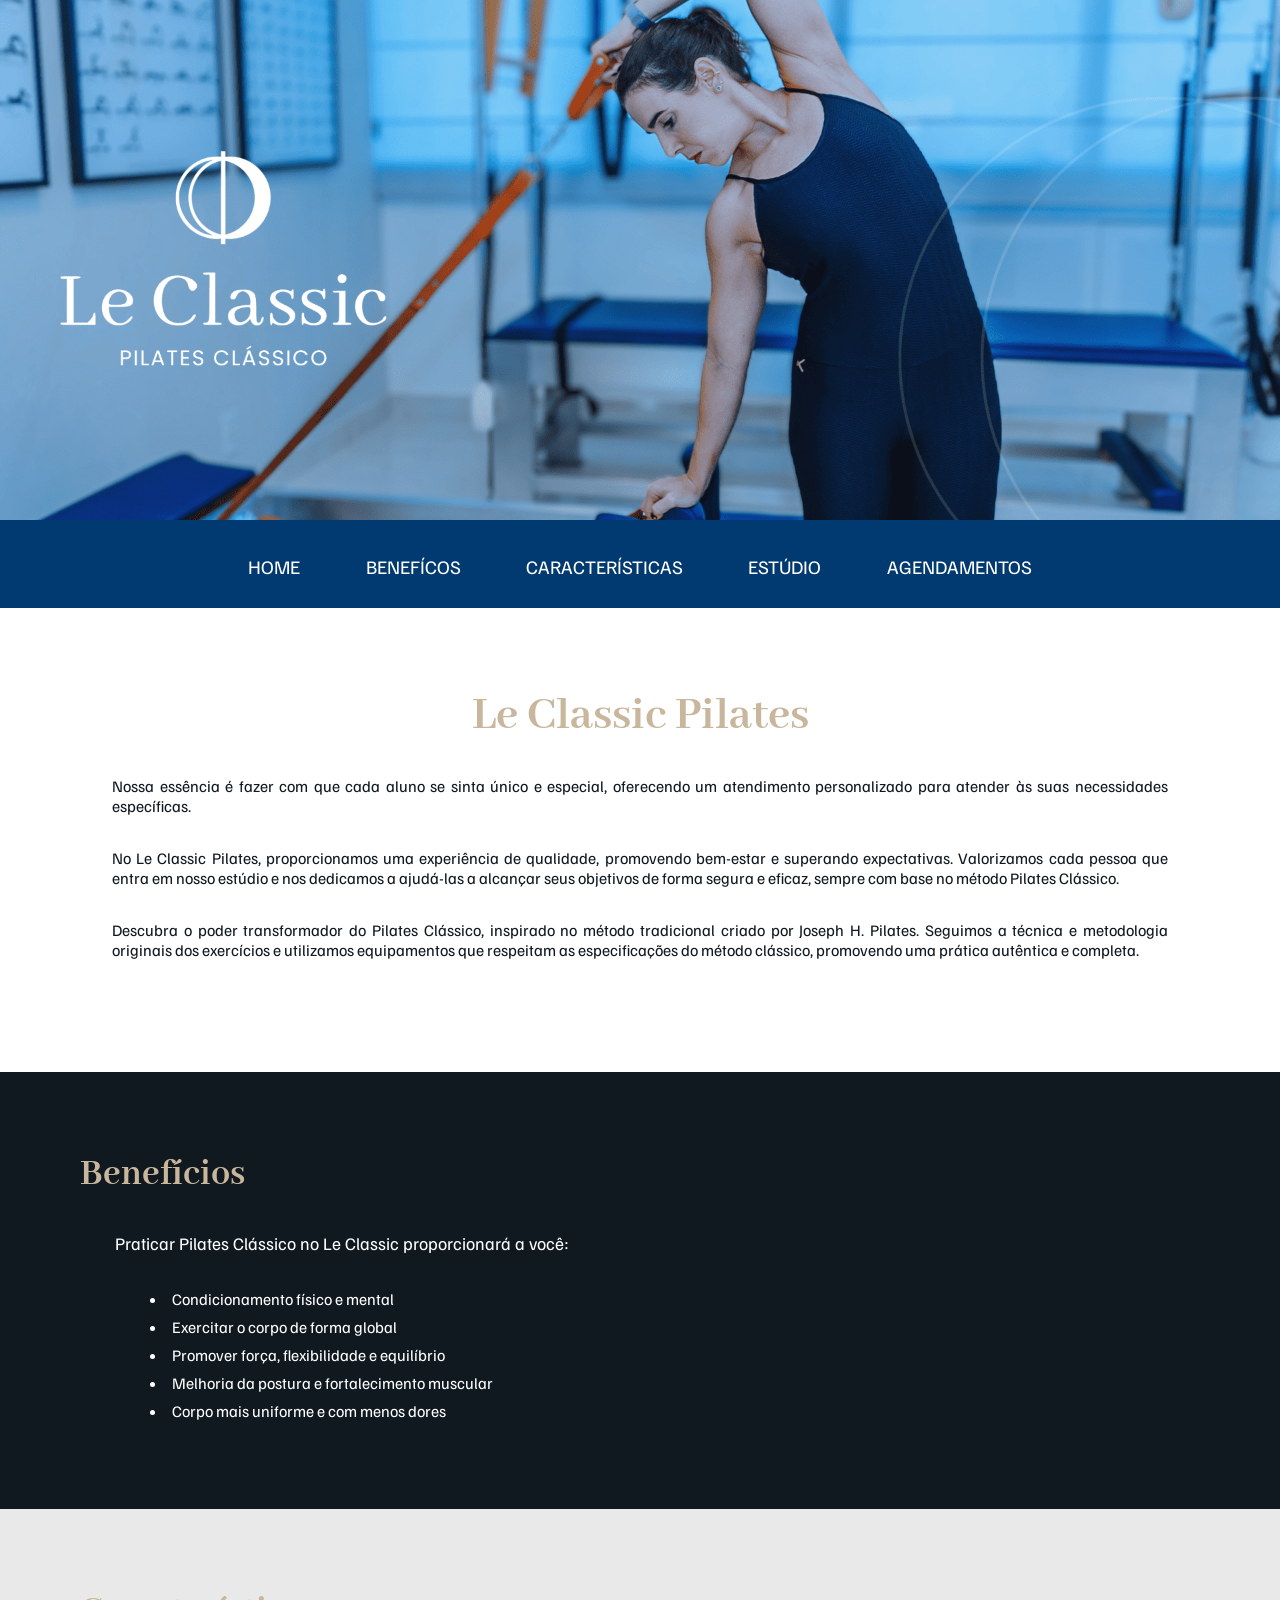
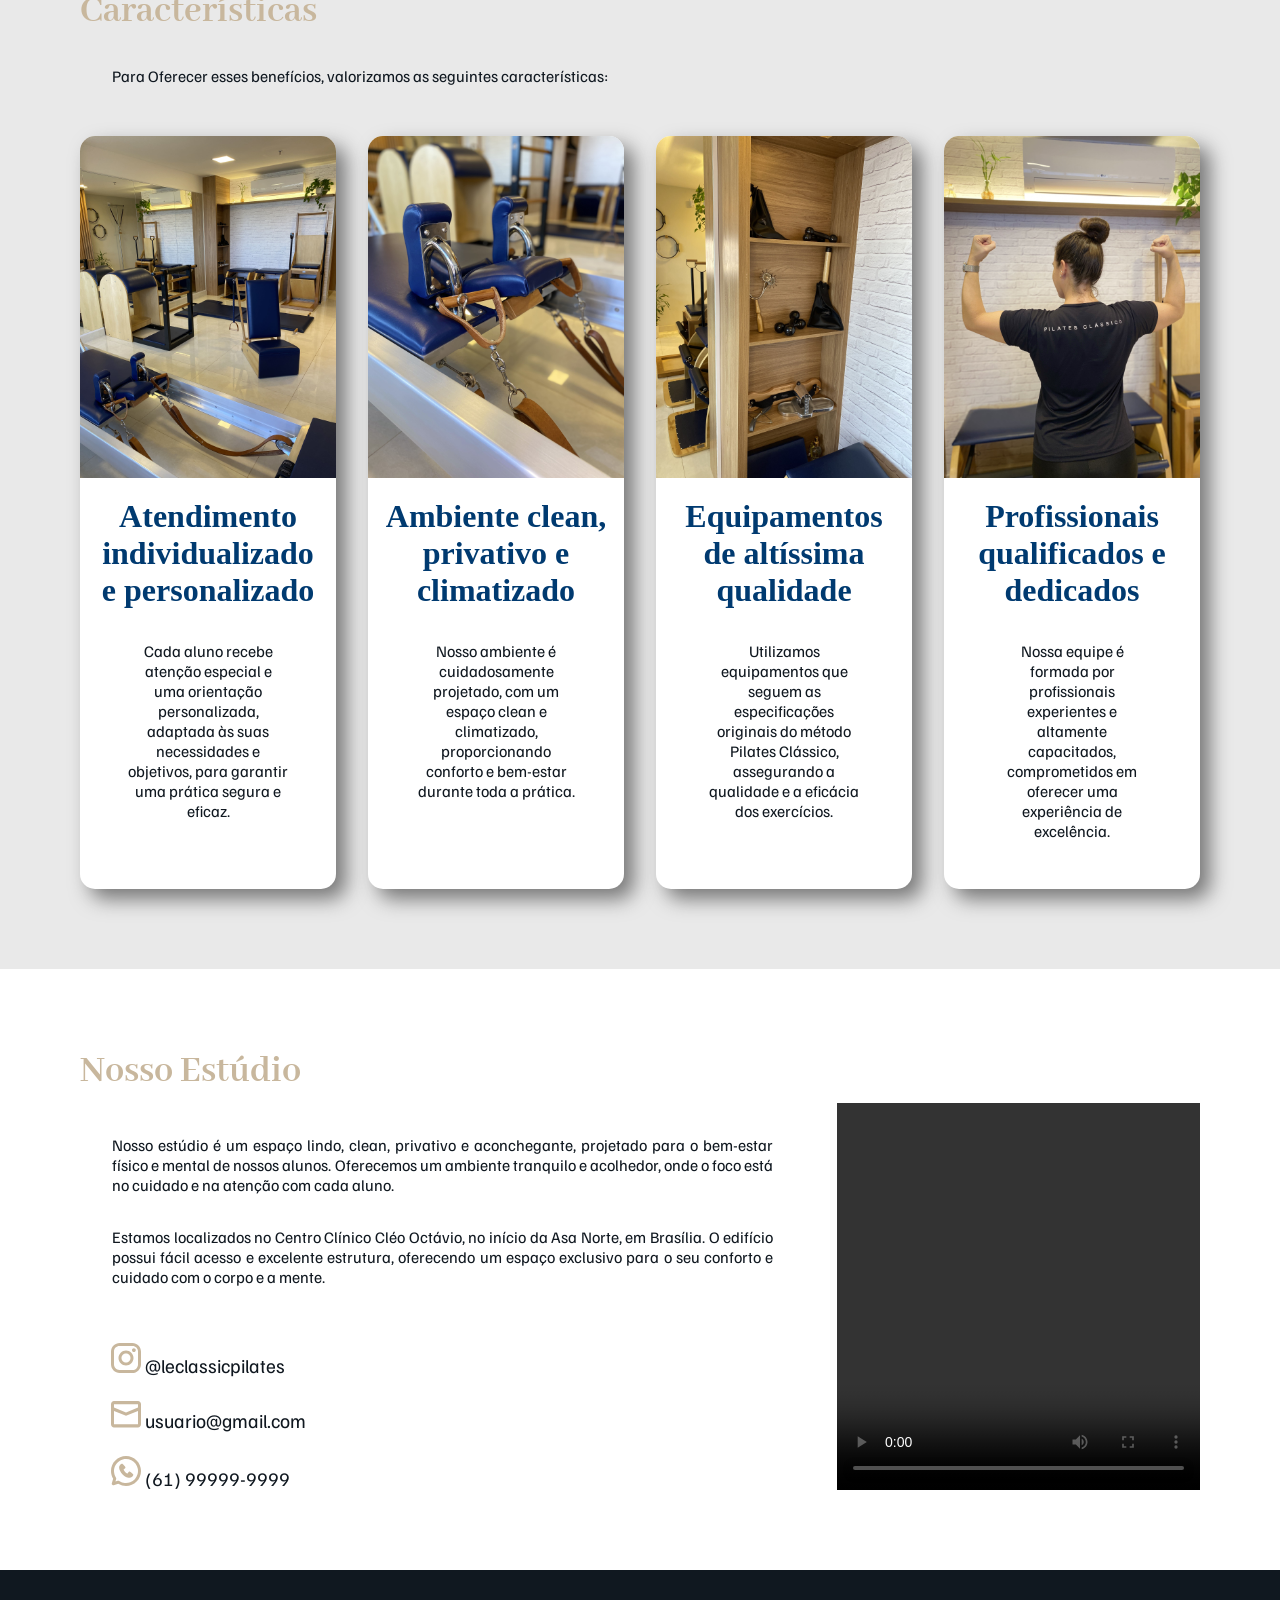
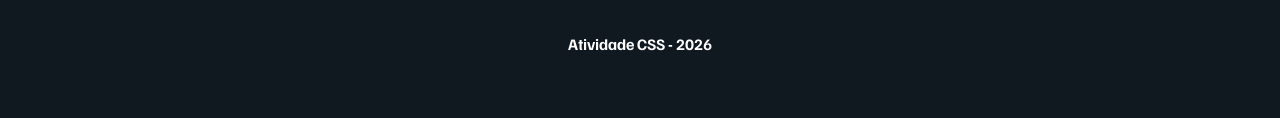
==== commit e94d7945: "Add files via upload" ====
--- a/conteudo-leclassic/index.html
+++ b/conteudo-leclassic/index.html
@@ -23,8 +23,8 @@
 
     <nav>
         <a class="a-menu" href="#">HOME</a>
-        <a class="a-menu" href="#pag-benefícios">BENEFÍCOS</a>
-        <a class="a-menu" href="#pag-características">CARACTERÍSTICAS</a>
+        <a class="a-menu" href="#pag-beneficios">BENEFÍCOS</a>
+        <a class="a-menu" href="#pag-caracteristicas">CARACTERÍSTICAS</a>
         <a class="a-menu" href="#pag-estudio">ESTÚDIO</a>
         <a class="a-menu" href="agendamentos.html" target="_blank">AGENDAMENTOS</a>
     </nav>
@@ -49,10 +49,9 @@
                 utilizamos equipamentos que respeitam as especificações do método clássico,
                 promovendo uma prática autêntica e completa.</p>
         </article>
-
     </main>
 
-    <section id="pag-benefícios">
+    <section id="pag-beneficios">
         <h2>Benefícios</h2>
         <p>Praticar Pilates Clássico no Le Classic proporcionará a você:</p>
         <ul>
@@ -65,66 +64,95 @@
 
     </section>
 
-    <section id="pag-características">
+    <section id="pag-caracteristicas">
         <h2>Características</h2>
 
         <p>Para Oferecer esses benefícios, valorizamos as seguintes características:</p>
         <br>
 
-        <img class="img-modalidades" src="img/caracteristica2.jpg" alt="">
-        <h3>Atendimento individualizado e personalizado</h3>
-        <p>Cada aluno recebe atenção especial e uma orientação personalizada, adaptada às suas necessidades e
-            objetivos, para garantir uma prática segura e eficaz.</p>
+        <div class="container">
 
-        <img class="img-modalidades" src="img/caracteristica3.jpg" alt="">
-        <h3>Ambiente clean, privativo e climatizado</h3>
-        <p>Nosso ambiente é cuidadosamente projetado, com um espaço clean e climatizado, proporcionando
-            conforto e bem-estar durante toda a prática.</p>
+            <div class="card">
+                <img class="img-card" src="img/caracteristica2.jpg" alt="">
+                <div class="card-texto">
+                    <h3>Atendimento individualizado e personalizado</h3>
+                    <p>Cada aluno recebe atenção especial e uma orientação personalizada, adaptada às suas necessidades
+                        e
+                        objetivos, para garantir uma prática segura e eficaz.</p>
+                </div>
+            </div>
 
-        <img class="img-modalidades" src="img/caracteristica1.jpg" alt="">
-        <h3>Equipamentos de altíssima qualidade</h3>
-        <p>Utilizamos equipamentos que seguem as especificações originais do método Pilates Clássico,
-            assegurando a qualidade e a eficácia dos exercícios.</p>
+            <div class="card">
+                <img class="img-card" src="img/caracteristica3.jpg" alt="">
+                <div class="card-texto">
+                    <h3>Ambiente clean, privativo e climatizado</h3>
+                    <p>Nosso ambiente é cuidadosamente projetado, com um espaço clean e climatizado, proporcionando
+                        conforto e bem-estar durante toda a prática.</p>
+                </div>
+            </div>
 
-        <img class="img-modalidades" src="img/caracteristica4.jpg" alt="">
-        <h3>Profissionais qualificados e dedicados</h3>
-        <p>Nossa equipe é formada por profissionais experientes e altamente capacitados, comprometidos em
-            oferecer uma experiência de excelência.</p>
+            <div class="card">
+                <img class="img-card" src="img/caracteristica1.jpg" alt="">
+                <div class="card-texto">
+                    <h3>Equipamentos <br> de altíssima qualidade</h3>
+                    <p>Utilizamos equipamentos que seguem as especificações originais do método Pilates Clássico,
+                        assegurando a qualidade e a eficácia dos exercícios.</p>
+                </div>
+            </div>
+
+            <div class="card">
+                <img class="img-card" src="img/caracteristica4.jpg" alt="">
+                <div class="card-texto">
+                    <h3>Profissionais qualificados e dedicados</h3>
+                    <p>Nossa equipe é formada por profissionais experientes e altamente capacitados, comprometidos em
+                        oferecer uma experiência de excelência.</p>
+                </div>
+            </div>
+        </div>
     </section>
 
     <section id="pag-estudio">
         <h2>Nosso Estúdio</h2>
 
-        <p>
-            Nosso estúdio é um espaço lindo, clean, privativo e aconchegante, projetado para o bem-estar
-            físico e mental de nossos alunos.
-            Oferecemos um ambiente tranquilo e acolhedor, onde o foco está no cuidado e na atenção com cada
-            aluno.
-        </p>
+        <div class="container">
+            <div class="textos-estudio">
+                <p>
+                    Nosso estúdio é um espaço lindo, clean, privativo e aconchegante, projetado para o bem-estar
+                    físico e mental de nossos alunos.
+                    Oferecemos um ambiente tranquilo e acolhedor, onde o foco está no cuidado e na atenção com cada
+                    aluno.
+                </p>
 
-        <p>
-            Estamos localizados no Centro Clínico Cléo Octávio, no início da Asa Norte, em Brasília.
-            O edifício possui fácil acesso e excelente estrutura,
-            oferecendo um espaço exclusivo para o seu conforto e cuidado com o corpo e a mente.
-        </p>
+                <p>
+                    Estamos localizados no Centro Clínico Cléo Octávio, no início da Asa Norte, em Brasília.
+                    O edifício possui fácil acesso e excelente estrutura,
+                    oferecendo um espaço exclusivo para o seu conforto e cuidado com o corpo e a mente.
+                </p>
 
-        <video src="" controls autoplay preload="auto" loop>
-            Sem vídeo por enquanto
-        </video>
+                <a class="link-contato" href="https://www.instagram.com/leclassicpilates" target="_blank">
+                    <img class="img-contato" src="img/logo-insta.svg" />
+                    @leclassicpilates
+                </a> <br>
 
-        <a href="https://www.instagram.com/leclassicpilates" target="_blank">
-            <img src="img/logo-insta.svg" />
-            <p>@leclassicpilates</p>
-        </a>
+                <a class="link-contato" href="" target="_blank">
+                    <img class="img-contato" src="img/logo-email.svg" />
+                    usuario@gmail.com
+                </a> <br> 
 
-        <a href="Https://wa.me/+6199999999" target="_blank">
-            <img src="img/logo-whats.svg" />
-            <p>(61) 99999-9999</p>
-        </a>
+                <a class="link-contato" href="https://wa.me/+615599999999" target="_blank">
+                    <img class="img-contato" src="img/logo-whats.svg" />
+                    (61) 99999-9999
+                </a> 
+            </div>
+
+            <video src="" controls autoplay preload="auto" loop>
+                Sem vídeo por enquanto
+            </video>
+        </div>
     </section>
 
     <footer>
-        <p>Atividade CSS - 2026</p>
+        <p>Atividade CSS  -  2026</p>
     </footer>
 </body>
 
--- a/conteudo-leclassic/style.css
+++ b/conteudo-leclassic/style.css
@@ -8,12 +8,9 @@
     background-color: rgb(255, 255, 255);
 }
 
-header {
+header, img {
     width: 100%;
     background-color: #003A70;
-}
-img.header {
-    width: 100%;
 }
 
 nav {
@@ -30,8 +27,8 @@
     text-decoration: none;
 }
 
-main {
-    padding: 100px;
+main, section {
+    padding: 80px;
 }
 
 article {
@@ -44,22 +41,115 @@
     font-family: "Abhaya Libre", serif;
     font-size: 3rem;
     text-align: center;
+    color: #C8B79D;
+    margin-bottom: 0.6rem;
+    
 }
 
 p {
     margin: 2em;
-    font-family: "Roboto", sans-serif;
+    font-family: "Familjen Grotesk", sans-serif;
     font-size: 1em;
-    color: #777;
+    color: #101820;
     text-align: justify;
 }
 
-#pag-benefícios {
+#pag-beneficios {
     background-color: #101820;
-    padding: 30px;
+    
 }
 
-.img-modalidades {
-    width: 250px;
-    height: 250px;
+h2 {
+    font-family: "Abhaya Libre", serif;
+    font-size: 2.4rem;
+    color: #C8B79D;
+    margin-bottom: 0.6rem;
+    
+}
+
+#pag-beneficios p {
+    color: #FFF;
+    font-size: 1.1rem;
+}
+
+ul {
+    list-style: inside;
+    margin-left: 70px;
+    margin-top: 1.4em;
+}
+
+li{
+    color: #FFF;
+    font-family: "Familjen Grotesk", sans-serif;
+    font-size: 1rem;
+    margin-bottom: 0.5em;
+}
+
+#pag-caracteristicas {
+    background-color: #e9e9e9
+}
+
+.container {
+    display: flex;
+    gap: 2em;
+}
+
+.card {
+    width: 24%;
+    background-color: #FFF;
+    border-radius: 15px;
+    box-shadow: 10px 10px 20px #777;
+    text-align: center;
+}
+
+.img-card {
+    border-radius: 15px 15px 0 0;   /* Arredonda os dois superiores, mas os inferiores não */
+}
+
+.card-texto {
+    padding: 1em;
+}
+
+h3 {
+    color: #003A70;
+    font-size: 2em;
+    margin-bottom: 0.5;
+}
+
+.card p {
+    text-align: center;
+}
+
+.pag-estudio {
+    background-color: #FFF;
+}
+
+.textos-estudio {
+    width: 800px;
+}
+
+.img-contato {
+    width: 30px;
+    background-color: #FFF;
+    margin-top: 1.5rem;
+}
+
+.link-contato {
+    color: #101820;
+}
+
+video {
+    width: 400px;
+}
+
+footer {
+    background-color: #101820;
+    padding: 2em;
+}
+
+footer p {
+    color: #FFF;
+    text-align: center;
+    font-size: 1em;
+    font-weight: 700;
 }
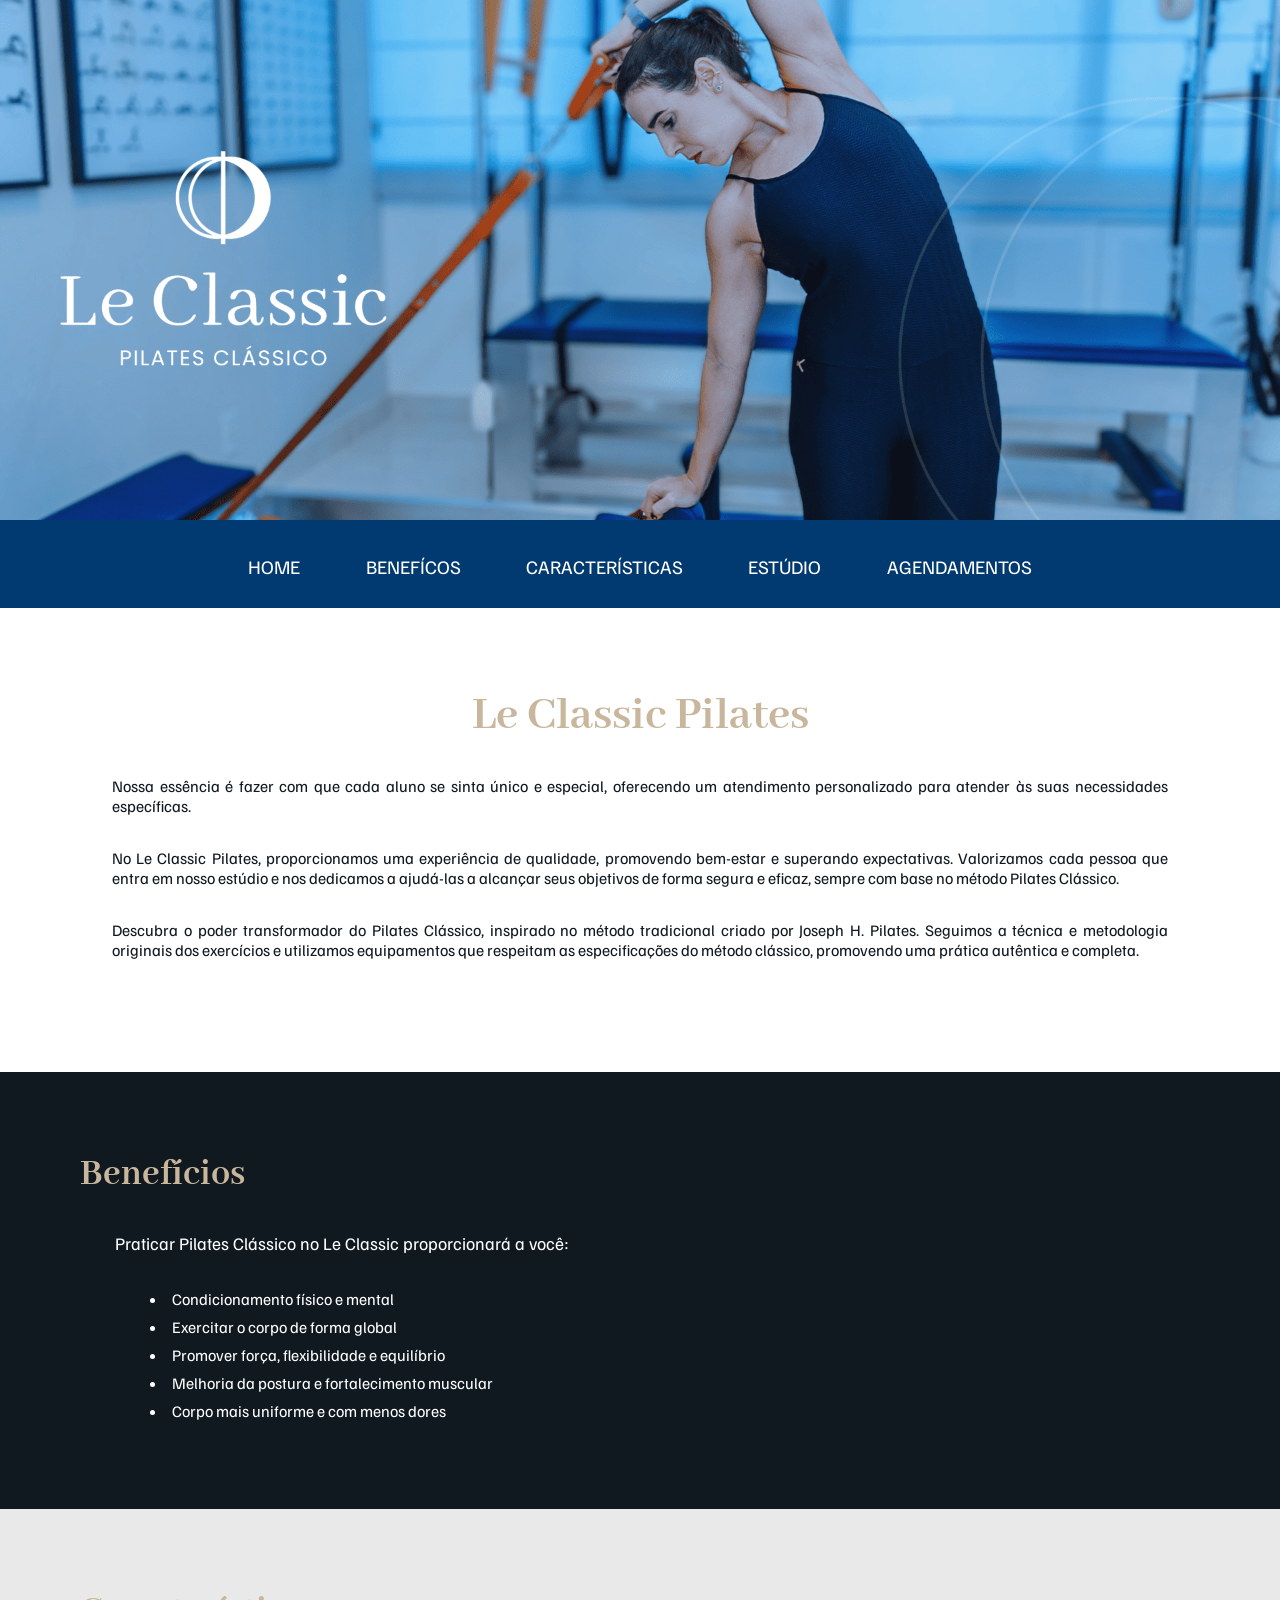
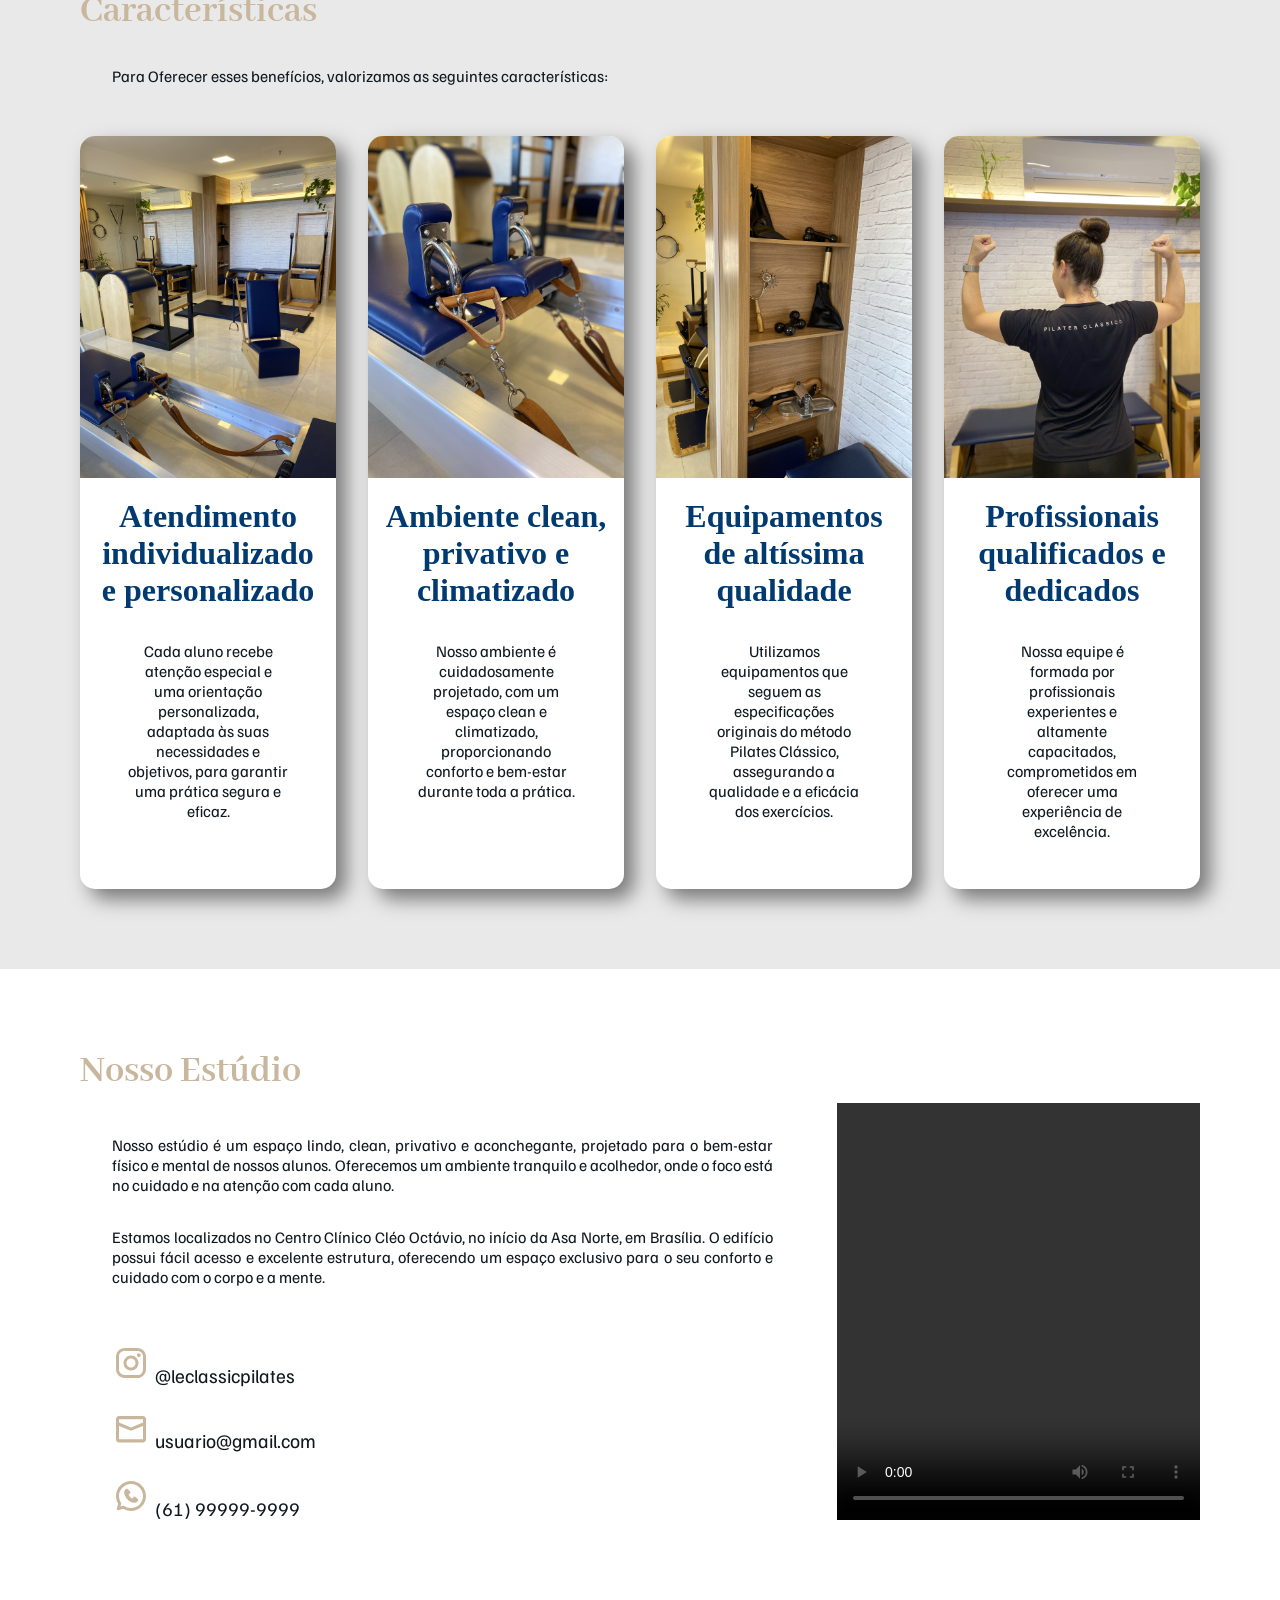
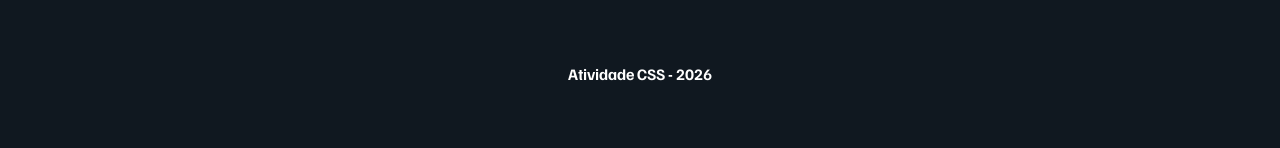
==== commit aa5637a2: "Site Pronto" ====
--- a/conteudo-leclassic/index.html
+++ b/conteudo-leclassic/index.html
@@ -131,17 +131,17 @@
 
                 <a class="link-contato" href="https://www.instagram.com/leclassicpilates" target="_blank">
                     <img class="img-contato" src="img/logo-insta.svg" />
-                    @leclassicpilates
+                        @leclassicpilates
                 </a> <br>
 
                 <a class="link-contato" href="" target="_blank">
                     <img class="img-contato" src="img/logo-email.svg" />
-                    usuario@gmail.com
+                        usuario@gmail.com
                 </a> <br> 
 
                 <a class="link-contato" href="https://wa.me/+615599999999" target="_blank">
                     <img class="img-contato" src="img/logo-whats.svg" />
-                    (61) 99999-9999
+                        (61) 99999-9999
                 </a> 
             </div>
 
--- a/conteudo-leclassic/style.css
+++ b/conteudo-leclassic/style.css
@@ -132,10 +132,15 @@
     width: 30px;
     background-color: #FFF;
     margin-top: 1.5rem;
+    padding: 5px;
+    
 }
 
 .link-contato {
     color: #101820;
+    align-items: center;
+    gap: 10px;
+    
 }
 
 video {
@@ -152,4 +157,73 @@
     text-align: center;
     font-size: 1em;
     font-weight: 700;
+}
+
+
+/* Página Agendamentos */
+
+#pag-agendamentos {
+
+}
+
+#pag-agendamentos p {
+    text-align: center;
+}
+
+form {
+    width: 400px;
+    margin: 0 auto;
+}
+
+input, select, textarea {
+    width: 100%;
+    height: 20px;
+    margin-bottom: 10px;
+    padding-left: 5px;
+    box-sizing: border-box;
+    border: 1px solid #c4c4c4;
+    color: #777;
+}
+
+label, fieldset, input, textarea{
+    font-family: "Familjen Grotesk", sans-serif;
+}
+
+fieldset {
+    border: 1px solid #ccc;
+    margin-bottom: 10px;
+}
+
+#data-hora-num {
+    display: flex;
+}
+
+input[type="radio"], input[type="checkbox"] {
+    width: 11px;
+    height: 11px;
+    margin-left: 50px;
+}
+
+textarea {
+    height: 100px;
+}
+
+#botoes-form {
+    display: flex;
+}
+
+input[type="submit"] {
+    margin: 20px;
+    background-color: #003A70;
+    color: #FFF;
+    border: 0;
+    border-radius: 7px;
+}
+
+input[type="reset"]{
+    margin: 20px;
+    background-color: #e9e9e9;
+    color: #003A70;
+    border: 0;
+    border-radius: 7px;
 }
